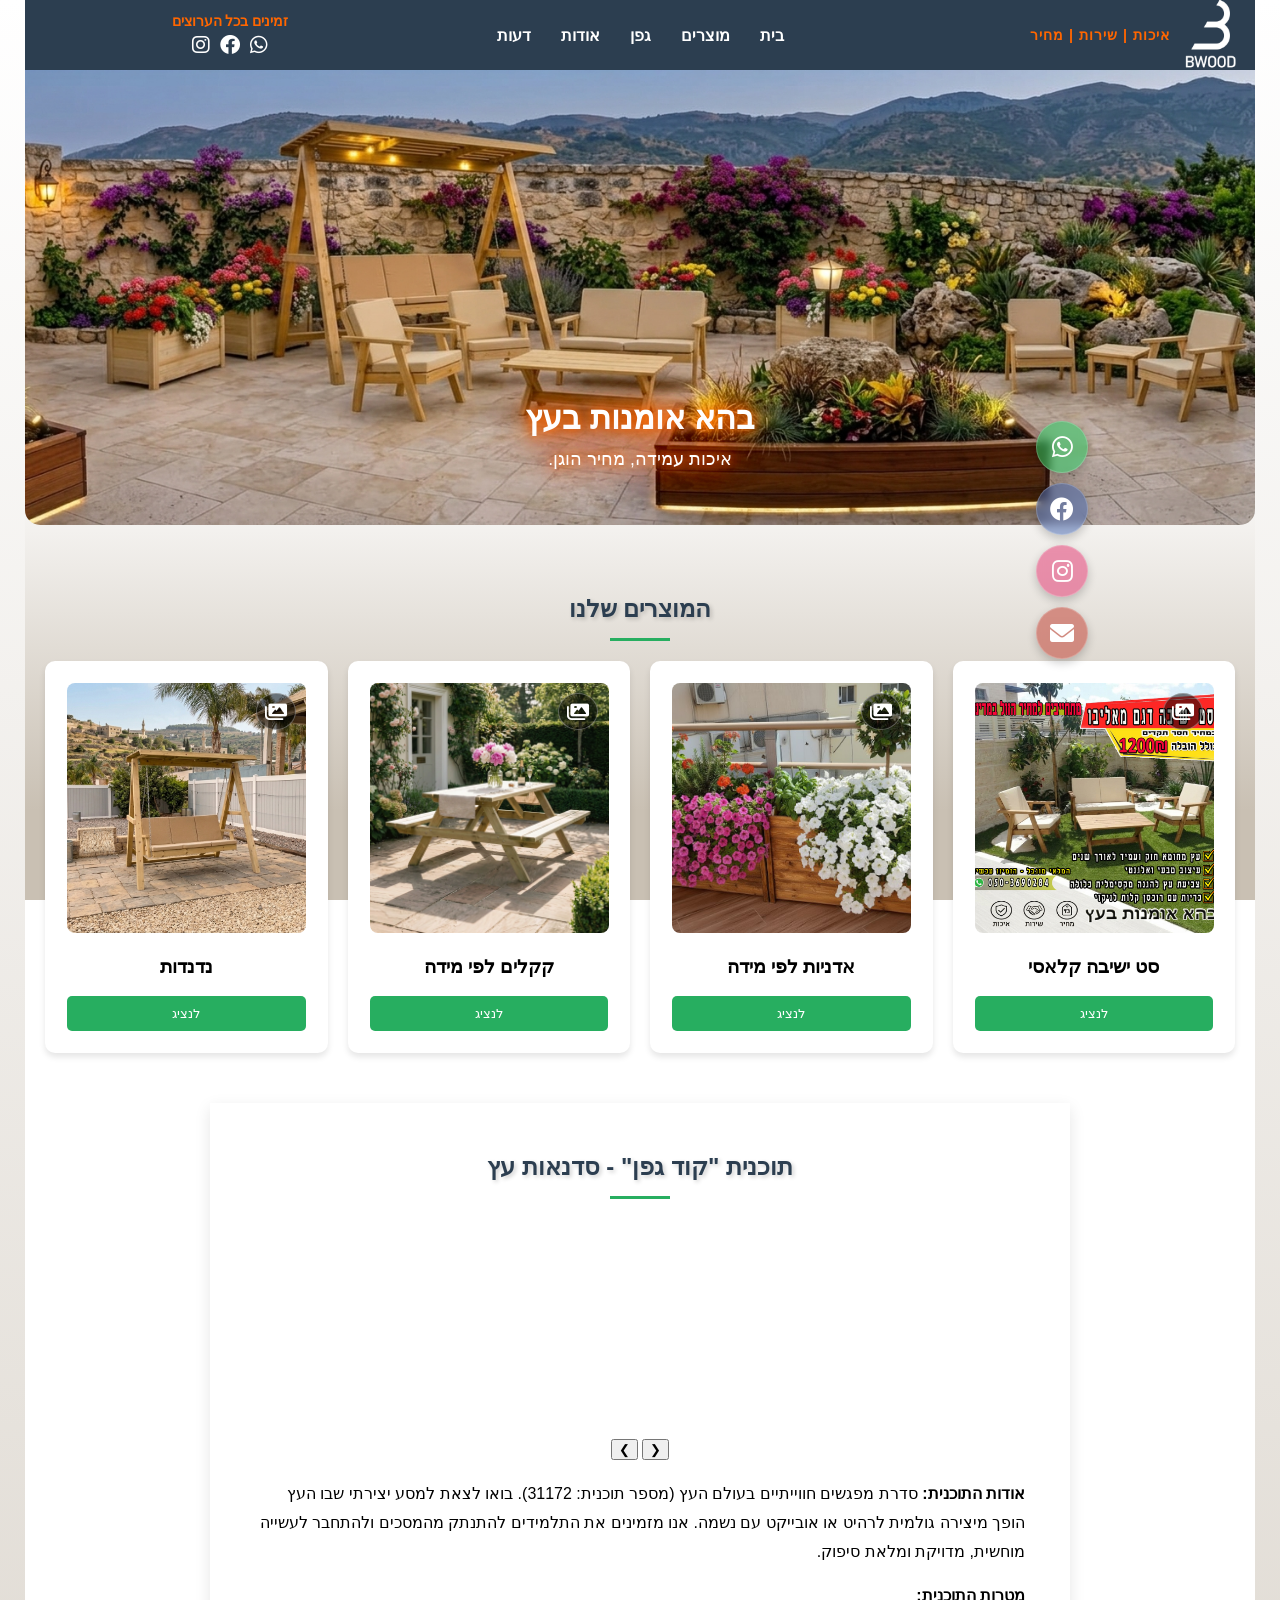
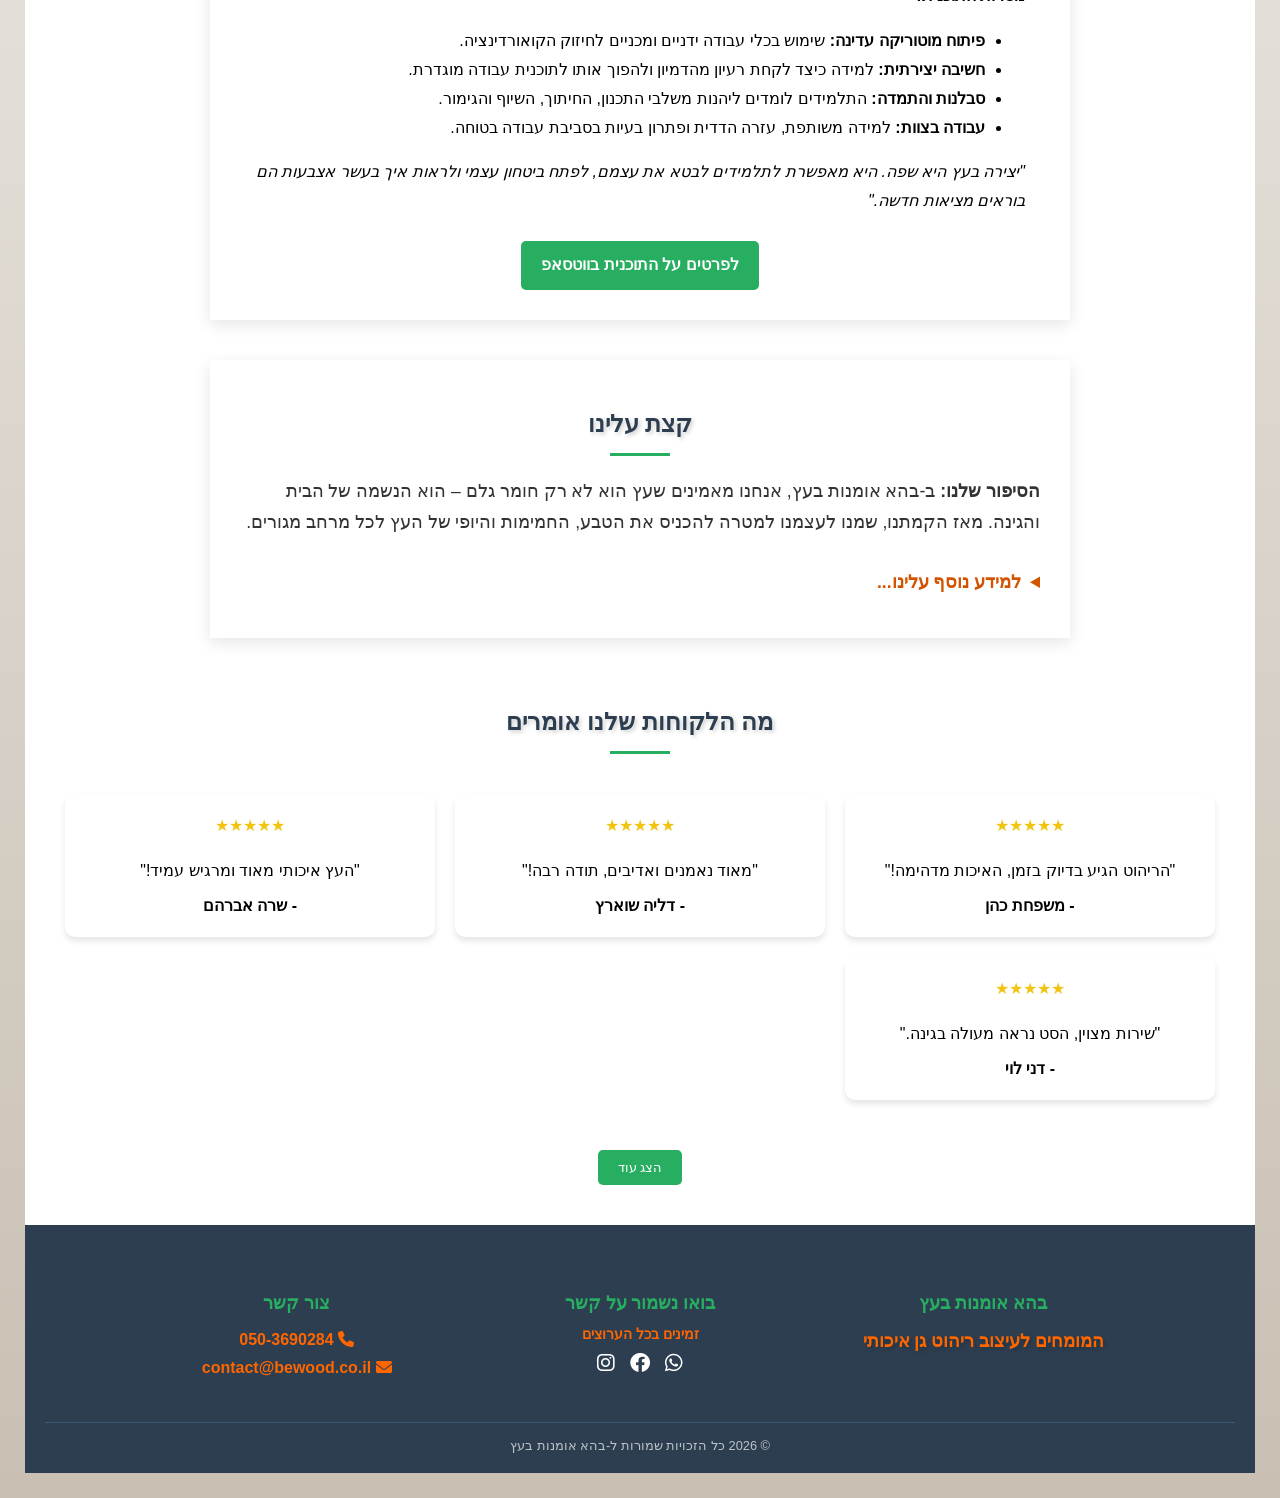
==== index.html @ c3f63ff0 "Add files via upload" ====
<!DOCTYPE html>
<html lang="he" dir="rtl">
<head>

<link rel="apple-touch-icon" sizes="180x180" href="apple-touch-icon.png">
<link rel="icon" type="image/png" sizes="96x96" href="favicon-96x96.png">
<link rel="icon" type="image/svg+xml" href="favicon.svg">
<link rel="shortcut icon" href="favicon.ico">
<link rel="manifest" href="site.webmanifest">

    <meta charset="UTF-8">
    <meta name="viewport" content="width=device-width, initial-scale=1.0">
    
    <title>בהא אומנות בעץ | עבודות נגרות, ריהוט גן וסדנאות עץ</title>
    
    <meta name="description" content="בהא אומנות בעץ - מומחים בעבודות נגרות בהתאמה אישית, עיצוב ריהוט גן איכותי וסדנאות עץ חווייתיות. שירות מקצועי, יחס אישי וגימור מושלם. צרו קשר עוד היום לייעוץ וקבלת הצעת מחיר!">

    <link rel="stylesheet" href="https://cdnjs.cloudflare.com/ajax/libs/font-awesome/6.0.0/css/all.min.css">
    <link rel="stylesheet" href="style.css">


<style>
/* الحاوية الجانبية للأزرار */
.social-side-bar {
    position: fixed;
    top: 60%;
    right: 15%;
    transform: translateY(-50%);
    display: flex;
    flex-direction: column;
    gap: 10px;
    z-index: 9999;
}

.social-btn {
    width: 50px;
    height: 50px;
    border-radius: 50%;
    display: flex;
    align-items: center;
    justify-content: center;
    color: white; /* لون الأيقونات الافتراضي */
      font-size: 24px;
    text-decoration: none;
    transition: all 0.3s ease;
    backdrop-filter: blur(4px);
    border: 1px solid rgba(255,255,255,0.2);
    box-shadow: 0 4px 10px rgba(0,0,0,0.2);
}

/* ألوان الأزرار */
.whatsapp { background-color: rgba(37, 211, 102, 0.5); }
.facebook { background-color: rgba(66, 103, 178, 0.5); }
.instagram { background-color: rgba(225, 48, 108, 0.5); }
.email { background-color:rgba(192, 57, 43, 0.5); }




/* تأثير عند مرور الفأرة العام (التكبير) */
.social-btn:hover {
    transform: scale(1.15);
}

/* إزالة الشفافية عند المرور لكل زر على حدة */
.whatsapp:hover { background-color: rgba(37, 211, 102, 1.0) !important; }
.facebook:hover { background-color: rgba(66, 103, 178, 1.0) !important; }
.instagram:hover { background-color: rgba(225, 48, 108, 1.0) !important; }
.email:hover { background-color: rgba(192, 57, 43, 1.0) !important; }


/* تعديل للموبايل */
@media (max-width: 768px) {
    .social-side-bar {
        right: 10px;
        gap: 8px;
    }
    .social-btn {
        width: 40px;
        height: 40px;
        font-size: 20px;
    }
}
</style>



</head>
<body>

<div id="lightbox" class="lightbox">
    <span class="close-lightbox">&times;</span>
    <div id="lightbox-content" class="lightbox-gallery"></div>
</div>

<nav>
    <div class="nav-left">
        <img src="logo.png" alt="לוגו" class="logo">
    </div>

    <div class="menu-toggle" onclick="toggleMenu()">
        <span></span><span></span><span></span>
    </div>
    
    <div class="nav-links" id="navLinks">
        <a href="#home">בית</a>
        <a href="#shop">מוצרים</a>
        <a href="#school"> גפן</a> 
        <a href="#about">אודות</a>
        <a href="#testimonials">דעות</a>
    </div>

    <div class="nav-right">
        <div class="social-container">
            <span class="social-text">זמינים בכל הערוצים</span>
            <div class="social-icons">
                <a href="https://wa.me/972503690284" target="_blank"><i class="fab fa-whatsapp"></i></a>
<a href="https://www.facebook.com/Bwoodwork" target="_blank" rel="noopener noreferrer">
    <i class="fab fa-facebook"></i>
</a>                <a href="https://www.instagram.com/be.woodart/" target="_blank"><i class="fab fa-instagram"></i></a>
            </div>
        </div>
    </div>


<div class="mobile-branding">
    <img src="logo.png" alt="לוגו" class="logo">
    <div class="branding-text-and-social">
        <span class="mobile-slogan">איכות | שירות | מחיר</span>
        <div class="mobile-contact-wrapper">
            <span class="contact-label">צרו קשר:</span>
            <div class="mobile-social-icons">
                <a href="https://wa.me/972503690284" target="_blank"><i class="fab fa-whatsapp"></i></a>
                <a href="https://www.facebook.com/Bwoodwork?locale=he_IL" target="_blank"><i class="fab fa-facebook"></i></a>
                <a href="https://www.instagram.com/be.woodart/" target="_blank"><i class="fab fa-instagram"></i></a>
            </div>
        </div>
    </div>
</div>
</nav>

<main>
  <section id="home" class="hero">
   <div class="hero-content">
    <h1 class="hero-text-glow">בהא אומנות בעץ</h1>
    <p class="hero-text-glow">איכות עמידה, מחיר הוגן.</p>
</div>
</section>

    <section id="shop">
        <h2>המוצרים שלנו</h2>
        <div class="product-grid"></div>
    </section>





<section id="school" class="about-section">
    <h2>תוכנית "קוד גפן" - סדנאות עץ</h2>
    
    <div class="gallery-container">
        <div class="program-gallery" id="gefen-gallery">
            <img src="images/g6.jpg" alt="קוד גפן 1">
            <img src="images/g5.jpg" alt="קוד גפן 2">
            <img src="images/g4.jpg" alt="קוד גפן 3">
            <img src="images/g8.jpg" alt="קוד גפן 4">
            <img src="images/g9.jpg" alt="קוד גפן 5">
        </div>
        
        <div class="gallery-controls">
            <button onclick="scrollGallery(-1)">&#10094;</button>
            <button onclick="scrollGallery(1)">&#10095;</button>
        </div>
    </div>

    <div style="text-align: right; line-height: 1.8; margin-top: 20px; padding: 0 15px;">
        <p><strong>אודות התוכנית:</strong> סדרת מפגשים חווייתיים בעולם העץ (מספר תוכנית: 31172). בואו לצאת למסע יצירתי שבו העץ הופך מיצירה גולמית לרהיט או אובייקט עם נשמה. אנו מזמינים את התלמידים להתנתק מהמסכים ולהתחבר לעשייה מוחשית, מדויקת ומלאת סיפוק.</p>
        
        <p><strong>מטרות התוכנית:</strong></p>
        <ul>
            <li><strong>פיתוח מוטוריקה עדינה:</strong> שימוש בכלי עבודה ידניים ומכניים לחיזוק הקואורדינציה.</li>
            <li><strong>חשיבה יצירתית:</strong> למידה כיצד לקחת רעיון מהדמיון ולהפוך אותו לתוכנית עבודה מוגדרת.</li>
            <li><strong>סבלנות והתמדה:</strong> התלמידים לומדים ליהנות משלבי התכנון, החיתוך, השיוף והגימור.</li>
            <li><strong>עבודה בצוות:</strong> למידה משותפת, עזרה הדדית ופתרון בעיות בסביבת עבודה בטוחה.</li>
        </ul>

        <p><em>"יצירה בעץ היא שפה. היא מאפשרת לתלמידים לבטא את עצמם, לפתח ביטחון עצמי ולראות איך בעשר אצבעות הם בוראים מציאות חדשה."</em></p>

        <div style="margin-top: 25px; text-align: center;">
            <a href="https://wa.me/972503690284?text=שלום, אני מעוניין לקבל פרטים נוספים על תוכנית קוד גפן (31172)" 
               class="buy-btn" style="display: inline-block; padding: 10px 20px; text-decoration: none; background-color: #27ae60; color: white; border-radius: 5px; font-weight: bold;">לפרטים על התוכנית בווטסאפ</a>
        </div>
    </div>
</section>    


<section id="about" class="about-section">
        <h2>קצת עלינו</h2>
        <div style="text-align: right; line-height: 1.8; color: #333; font-size: 1.1rem;">
            <p><strong>הסיפור שלנו:</strong> ב-בהא אומנות בעץ, אנחנו מאמינים שעץ הוא לא רק חומר גלם – הוא הנשמה של הבית והגינה. מאז הקמתנו, שמנו לעצמנו למטרה להכניס את הטבע, החמימות והיופי של העץ לכל מרחב מגורים.</p>
            <details style="cursor: pointer;">
                <summary style="font-weight: bold; color: #d35400; padding: 10px 0;">למידע נוסף עלינו...</summary>
                <p><strong>האיכות שלנו:</strong> אנו מתמחים בתכנון ועיצוב ריהוט גן איכותי מעץ טבעי ומלא. כל פריט עובר תהליכי עיבוד קפדניים להבטחת עמידות לאורך שנים.</p>
                <p><strong>למה לבחור בנו?</strong></p>
                <ul>
                    <li><strong>ניסיון ומקצועיות:</strong> מומחים בעבודה עם סוגי עץ איכותיים.</li>
                    <li><strong>עיצוב אישי:</strong> שילוב טכניקות מסורתיות עם עיצוב מודרני.</li>
                    <li><strong>שירות מכל הלב:</strong> ליווי אישי מהייעוץ ועד להצבה בגינה.</li>
                </ul>
            </details>
        </div>
    </section>





<section id="testimonials">
    <h2>מה הלקוחות שלנו אומרים</h2>
    <div class="product-grid" id="testimonials-grid">
        
        <div class="product-card">
            <div style="color: #f1c40f; margin-bottom: 10px;">★★★★★</div>
            <p>"הריהוט הגיע בדיוק בזמן, האיכות מדהימה!"</p>
            <strong>- משפחת כהן</strong>
        </div>
        <div class="product-card">
            <div style="color: #f1c40f; margin-bottom: 10px;">★★★★★</div>
            <p>"מאוד נאמנים ואדיבים, תודה רבה!"</p>
            <strong>- דליה שוארץ</strong>
        </div>
        <div class="product-card">
            <div style="color: #f1c40f; margin-bottom: 10px;">★★★★★</div>
            <p>"העץ איכותי מאוד ומרגיש עמיד!"</p>
            <strong>- שרה אברהם</strong>
        </div>
        <div class="product-card">
            <div style="color: #f1c40f; margin-bottom: 10px;">★★★★★</div>
            <p>"שירות מצוין, הסט נראה מעולה בגינה."</p>
            <strong>- דני לוי</strong>
        </div>

        <div class="product-card hidden-card">
            <div style="color: #f1c40f; margin-bottom: 10px;">★★★★★</div>
            <p>"עיצוב מרהיב, מרגישים את ההשקעה בכל פרט ופרט."</p>
            <strong>- יוסי מזרחי</strong>
        </div>
        <div class="product-card hidden-card">
            <div style="color: #f1c40f; margin-bottom: 10px;">★★★★★</div>
            <p>"שירות אדיב וסבלני, בהחלט נחזור שוב!"</p>
            <strong>- משפחת אבו-סאלח</strong>
        </div>
        <div class="product-card hidden-card">
            <div style="color: #f1c40f; margin-bottom: 10px;">★★★★★</div>
            <p>"הגינה שלנו קיבלה חיים חדשים בזכות הרהיטים שלכם."</p>
            <strong>- עינת כהן</strong>
        </div>
        <div class="product-card hidden-card">
            <div style="color: #f1c40f; margin-bottom: 10px;">★★★★★</div>
            <p>"שירות מעל ומעבר, בהחלט אומן בנשמה."</p>
            <strong>- משפחת לוי</strong>
        </div>
    </div>
    
    <div style="text-align: center; margin-top: 30px;">
        <button id="toggleBtn" onclick="toggleTestimonials()" class="buy-btn">הצג עוד</button>
    </div>
</section>

</main>

<button onclick="window.scrollTo({top: 0, behavior: 'smooth'});" id="backToTopBtn" title="חזור למעלה">▲</button>

<footer>
    <div class="footer-content">
        <div class="footer-section">
            <h3>בהא אומנות בעץ</h3>
           <h2> המומחים לעיצוב ריהוט גן איכותי</h2>
        </div>
        
        <div class="footer-section">
            <h3>בואו נשמור על קשר</h3>
            <div class="social-container">
                <span class="social-text">זמינים בכל הערוצים</span>
                <div class="social-icons">
                    <a href="https://wa.me/972503690284" target="_blank"><i class="fab fa-whatsapp"></i></a>
                    <a href="https://www.facebook.com/Bwoodwork?locale=he_IL" target="_blank"><i class="fab fa-facebook"></i></a>
                    <a href="https://www.instagram.com/be.woodart/" target="_blank"><i class="fab fa-instagram"></i></a>
                </div>
            </div>
        </div>


     <div class="footer-section">
                <h3>צור קשר</h3>
                <a href="tel:0503690284" class="contact-link"><i class="fas fa-phone"></i> 050-3690284</a>
                <a href="mailto:contact@bewood.co.il" class="contact-link"><i class="fas fa-envelope"></i> contact@bewood.co.il</a>
            </div>
        </div>
 
    <div class="footer-bottom">
        &copy; 2026 כל הזכויות שמורות ל-בהא אומנות בעץ
    </div>
</footer>

<script>
function scrollGallery(direction) {
    const gallery = document.getElementById('gefen-gallery');
    const scrollAmount = 260; // عرض الصورة + الـ gap
    gallery.scrollBy({
        left: direction * scrollAmount,
        behavior: 'smooth'
    });
}
</script>

<script>
document.addEventListener('DOMContentLoaded', () => {
    const gallery = document.querySelector('.program-gallery');
    
    // وظيفة التنقل عند الضغط على الأزرار
    window.scrollGallery = (direction) => {
        const scrollAmount = 300; // مقدار التمرير
        gallery.scrollBy({
            left: direction * scrollAmount,
            behavior: 'smooth'
        });
    };
});
</script>

<script>
const products = [
  {
    id: 1,
    name: "סט ישיבה קלאסי",
    price: 0,
    images: ["images/0.jpg", "images/1.jpg", "images/s2.jpg", "images/s3.jpg", "images/s4.jpg", "images/s5.jpg", "images/s6.jpg", "images/s7.jpg", "images/s8.jpg", "images/s9.jpg", "images/s10.jpg", "images/s11.jpg"]
  },
  {
    id: 2,
    name: "אדניות לפי מידה",
    price: 0,
    images: ["images/a.jpg", "images/a1.jpg", "images/a2.jpg", "images/a3.jpg", "images/a4.jpg"]
  },
  {
    id: 3,
    name: "קקלים לפי מידה",
    price: 0,
    images: ["images/p.jpg", "images/p1.jpg", "images/p2.jpg", "images/p3.jpg", "images/p4.jpg", "images/p5.jpg"]
  },
  {
    id: 4,
    name: "נדנדות",
    price: 0,
    images: ["images/m1.jpg", "images/m2.jpg", "images/m3.jpg", "images/m4.jpg"]
  }
];

const grid = document.querySelector('#shop .product-grid');
const lightbox = document.getElementById('lightbox');
const closeBtn = document.querySelector('.close-lightbox');
const lightboxContent = document.getElementById('lightbox-content');

// יצירת הכרטיסים
products.forEach(product => {
    const card = document.createElement('div');
    card.className = 'product-card';
// تعديل الـ innerHTML ليشمل حاوية للصورة والأيقونة
    card.innerHTML = `
        <div class="product-image-container">
            <img src="${product.images[0]}" class="product-img" style="cursor:pointer; width:100%;">
            <div class="zoom-overlay-icon"><i class="fas fa-images"></i></div>
        </div>
        <h3>${product.name}</h3>
        <button class="buy-btn">לנציג</button>
    `;

    // פתיחת Lightbox בלחיצה על תמונה
    card.querySelector('.product-img').onclick = () => {
        lightbox.style.display = "flex";
        document.body.style.overflow = 'hidden';
        lightboxContent.innerHTML = ""; 

        const mainImg = document.createElement('img');
        mainImg.src = product.images[0];
        mainImg.className = 'main-zoomed-img';
        lightboxContent.appendChild(mainImg);

        const agentBtn = document.createElement('button');
        agentBtn.className = 'agent-btn';
        agentBtn.innerText = 'לנציג';
        agentBtn.onclick = () => window.open(`https://wa.me/972503690284?text=שלום, מעוניין ב-${product.name}`);
        lightboxContent.appendChild(agentBtn);

        const filmstrip = document.createElement('div');
        filmstrip.className = 'filmstrip-container';

        product.images.forEach((imgSrc) => {
            const thumb = document.createElement('img');
            thumb.src = imgSrc;
            thumb.className = 'thumb';
            thumb.onclick = (e) => {
                e.stopPropagation();
                mainImg.src = imgSrc;
                lightboxContent.querySelectorAll('.thumb').forEach(t => t.classList.remove('active'));
                thumb.classList.add('active');
            };
            filmstrip.appendChild(thumb);
        });
        lightboxContent.appendChild(filmstrip);
    };

    // כפתור "לנציג" בכרטיס
    card.querySelector('.buy-btn').onclick = () => {
        window.open(`https://wa.me/972503690284?text=שלום, מעוניין ב-${product.name}`);
    };

    grid.appendChild(card);
});

// סגירת Lightbox
const closeModal = () => {
    lightbox.style.display = "none";
    document.body.style.overflow = '';
};

closeBtn.onclick = closeModal;
lightbox.onclick = (e) => { if(e.target === lightbox) closeModal(); };

// תמיכה ב-Escape לסגירה
document.addEventListener('keydown', (e) => {
    if (e.key === 'Escape') closeModal();
});

// כפתור חזור למעלה
window.onscroll = () => {
    const btn = document.getElementById("backToTopBtn");
    if (btn) {
        btn.style.display = (document.body.scrollTop > 200 || document.documentElement.scrollTop > 200) ? "block" : "none";
    }
};
</script>


<script>
function toggleMenu() {
    const navLinks = document.getElementById("navLinks");
    navLinks.classList.toggle("active");
}

// בונוס: סגירת התפריט אוטומטית כשלוחצים על קישור
document.querySelectorAll('.nav-links a').forEach(link => {
    link.addEventListener('click', () => {
        document.getElementById("navLinks").classList.remove("active");
    });
});
</script>

<script>
document.addEventListener('DOMContentLoaded', () => {
    // تحديد الصور في قسم المعرض
    const galleryImages = document.querySelectorAll('.program-gallery img');

    // إزالة خاصية التكبير
    galleryImages.forEach(img => {
        img.style.cursor = "default"; // إرجاع شكل الفأرة للطبيعي
        img.onclick = null; // إلغاء وظيفة الضغط تماماً
    });
});


function toggleAbout() {
    const content = document.getElementById("more-content");
    const btn = document.getElementById("show-more-btn");
    
    content.classList.toggle("active");
    
    if (content.classList.contains("active")) {
        btn.innerText = "הצג פחות";
    } else {
        btn.innerText = "קרא עוד...";
    }
}


</script>

<script>
function toggleTestimonial(btn) {
    const card = btn.parentElement;
    const text = card.querySelector('.text-content');
    
    text.classList.toggle('expanded');
    
    if (text.classList.contains('expanded')) {
        btn.innerText = "קרא פחות";
    } else {
        btn.innerText = "קרא עוד...";
    }
}
</script>
<script>
function toggleTestimonials() {
    const hiddenCards = document.querySelectorAll('.hidden-card');
    const btn = document.getElementById('toggleBtn');
    
    // בודקים אם הכרטיס הראשון מוסתר
    const isHidden = hiddenCards[0].style.display === 'none' || hiddenCards[0].style.display === '';

    hiddenCards.forEach(card => {
        card.style.display = isHidden ? 'flex' : 'none';
    });

    // שינוי טקסט הכפתור
    btn.innerText = isHidden ? 'הצג פחות' : 'הצג עוד';
}

</script>
<div class="social-side-bar">
    <a href="https://wa.me/972503690284" class="social-btn whatsapp" target="_blank"><i class="fab fa-whatsapp"></i></a>
    <a href="https://www.facebook.com/Bwoodwork" class="social-btn facebook" target="_blank"><i class="fab fa-facebook"></i></a>
    <a href="https://www.instagram.com/be.woodart/" class="social-btn instagram" target="_blank"><i class="fab fa-instagram"></i></a>
    <a href="mailto:contact@bewood.co.il" class="social-btn email"><i class="fas fa-envelope"></i></a>
</div></body>
</html>
---- style.css ----
/* --- إعدادات أساسية --- */
html { scroll-behavior: smooth; }
body {
    margin: 0;
    min-height: 100vh;
    box-sizing: border-box;
    font-family: 'Segoe UI', Arial, sans-serif;
    border: 25px solid;
    border-image: linear-gradient(to bottom, #ffffff, #c9c0b3) 30;
    background: linear-gradient(#ffffff 50%, #c9c0b3 90%) fixed;
    padding-top: 10px;
}

/* --- القائمة العلوية --- */
/* --- תפריט ניווט עליון --- */

nav {
 
    display: flex;
    justify-content: space-between; /* هذا سيوزع العناصر الثلاثة (يمين، وسط، يسار) */
    align-items: center;
    padding: 0 0; /* تقليل الـ padding */
    height: 70px;
    background: #2c3e50;
    position: fixed;
    top: 0;
    width: 100%;
    z-index: 1000;
      left: 25px;     /* نفس عرض الإطار الأيسر */
     right: 25px;    /* نفس عرض الإطار الأيمن */
    width: calc(100% - 50px); /* عرض الصفحة ناقص عرض الإطار من الجهتين */

}


/* הגדרת הצדדים כדי שישמרו על איזון */

/* 2. جعل كل قسم يأخذ حجمه الفعلي */

.nav-left, .nav-links, .nav-right {

    flex: 1; /* جعل الثلاثة متساوين في المساحة المتاحة للترتيب */

    display: flex;

    align-items: center;

}







.nav-right {

    justify-content: center; /* هذا سيدفع الأيقونات لأقصى اليسار */

}



/* 4. التأكد من توسيط الروابط في المنتصف */

.nav-links {

    justify-content: center;

}





/* אם ברצונך להוסיף טקסט או אלמנט נוסף בצד ימין (הריק שסימנת) */

.nav-left::after {

    content: "איכות | שירות | מחיר";

    color: #ff6600;

    font-size:0.9rem;

    font-weight: bold;      /* מודגש כפי שביקשת */

    letter-spacing: 1px;

   /* margin-right: 15px;*/

    white-space: nowrap;

    display: inline-block; /* מוודא שהטקסט מגיב נכון למרווחים */

}

.logo { width:85px; border-radius: 5px; }



.nav-links { display: flex; gap: 20px; }

.nav-links a { color: white; text-decoration: none; font-weight: bold; padding: 10px; transition: 0.3s; }

.nav-links a:hover { background: #34495e; border-radius: 5px; color: #27ae60; }



/* --- אזור יצירת קשר בתוך הניווט --- */

.contact-sidebar { display: flex; align-items: center; gap: 15px; }

.contact-sidebar p { display: none; } /* מסתיר את הטקסט כדי לחסוך מקום בתפריט העליון */

.social-icons { display: flex; gap: 10px; font-size: 20px; }

.social-icons a { color: white; transition: 0.3s; }

.social-icons a:hover { color: #27ae60; transform: scale(1.2); }

.social-container {

    display: flex;

    flex-direction: column ; /* מסדר את האלמנטים אחד מעל השני */

    align-items: center;    /* ממקם אותם במרכז */

    gap: 5px;               /* מרווח קטן בין הטקסט לאייקונים */

}

.social-text {

    font-size: 0.9rem;      /* טקסט קטן כדי שלא יתפוס יותר מדי מקום */

    color: #ff6600;            /* צבע לבן בהתאם לעיצוב ה-Header שלך */

    white-space: nowrap;    /* מונע מהטקסט לרדת שורה */

font-weight: bold; /* הוספת הדגשה */

}



/* --- תוכן מרכזי --- */



main { padding: 0px; }

section { padding: 40px 0; text-align: center; }


/* --- Hero Section المحدث --- */
.hero {
    background-image: url("images/new-hero.png");
    background-size: cover;
    background-position: center;
    height: 470px;
    display: flex;
    flex-direction: column;
    justify-content: center;
    align-items: center;
    color: white;
    border-radius: 15px;
    margin-bottom: 40px;
    position: relative; /* ضروري لتأثيرات النص */
}

.hero:hover {

    transform: scale(1);

}



/* تأثير الإطار المتوهج للنص */
.hero h1 {
    font-size:2rem;
    color: #fff;
    text-shadow: 0 0 10px #ff6600, 0 0 20px #ff6600, 0 0 30px #ff6600, 0 0 40px #d35400;
    padding: 20px;
    /*border: 3px solid rgba(255, 255, 255, 0.3);*/
   /* border-radius: 15px;*/
    /*background: rgba(0, 0, 0, 0.2);*/
  /*  backdrop-filter: blur(2px);*/
}
.hero p {
margin-top:-55px;
    font-size:1.1rem;
    color: #fff;
    text-shadow: 0 0 10px #ff6600, 0 0 20px #ff6600, 0 0 30px #ff6600, 0 0 40px #d35400;
    padding: 20px;
    /*border: 3px solid rgba(255, 255, 255, 0.3);*/
  /*  border-radius: 15px;*/
    /*background: rgba(0, 0, 0, 0.2);*/
    /*backdrop-filter: blur(2px);*/
 }
.hero-content {
margin-top:300px;
/*padding :5px;*/
}


/* ריווח כללי לכל האזורים */

section {

    padding: 10px 20px;

}

/* --- المنتجات --- */
.product-grid {
    display: grid;
    grid-template-columns: repeat(auto-fit, minmax(280px, 1fr));
    gap: 20px;
    max-width: 1200px;
    margin: auto;
}
.product-card {
    background: white;
    border: 2px solid transparent;
    border-radius: 12px;
    padding: 20px;
    text-align: center;
    box-shadow: 0 4px 6px rgba(0,0,0,0.1);
    transition: all 0.3s ease;
    display: flex;
    flex-direction: column;
}
.product-card:hover { border-color: #27ae60; transform: translateY(-10px); box-shadow: 0 10px 20px rgba(0,0,0,0.2); }
.product-img { width: 100%; height: 250px; object-fit: cover; border-radius: 8px; cursor: zoom-in; }
.buy-btn { background-color: #27ae60; color: white; border: none; padding: 10px 20px; border-radius: 5px; cursor: pointer; transition: 0.3s; }





/* --- אודות וטקסטים --- */
.about-section {
    background-color: #ffffff;
    /*border: 5px double #2c3e50;*/
   /* border-radius: 15px;*/
    padding: 30px;
    margin: 40px auto;
    max-width: 800px;
    box-shadow: 0 5px 15px rgba(0,0,0,0.1);
    text-align: center;
    direction: rtl;
}
h1, h2 { color: #2c3e50; text-shadow: 2px 2px 4px rgba(0,0,0,0.2); }


#testimonials .product-grid {
    display: grid;
    grid-template-columns: repeat(auto-fit, minmax(280px, 1fr));
    gap: 20px;
    padding: 20px;
}

.product-card {
    background: #fff;
    padding: 20px;
    border-radius: 10px;
    box-shadow: 0 4px 6px rgba(0,0,0,0.1);
    transition: transform 0.3s ease;
    text-align: center;
}

.product-card:hover {
    transform: translateY(-5px); /* אפקט קפיצה קטן במחשב */
}










#shop h2::after, #about h2::after, #testimonials h2::after , #school h2::after {
    content: ""; display: block; width: 60px; height: 3px; background-color: #27ae60; margin: 15px auto;
}

/* --- الفوتر --- */
/* --- עיצוב פוטר ממוקד וסימטרי --- */

footer {

    background-color: #2c3e50;

    color: white;

    padding: 40px 20px 20px 20px;

    margin-top: 30px;

    text-align: center; /* יישור טקסט פנימי למרכז */

    direction: rtl;

}



.footer-content {

    display: grid;

    /* מרכז את הטורים בצורה אוטומטית */

    grid-template-columns: repeat(auto-fit, minmax(200px, 1fr));

    gap: 30px;

    max-width: 1000px; /* צמצום מעט כדי שהכל ייראה מרוכז */

    margin: 0 auto;

    justify-items: center; /* ממקם כל טור במרכז העמודה שלו */

}



.footer-section {

    padding: 10px;

    display: flex;

    flex-direction: column;

    align-items: center; /* הופך את התוכן בכל טור לממורכז */

    text-align: center;

}

/* תיקון צבע הטקסט בתוך הפוטר */
.footer-section h2 {
    color: #ff6600 !important; /* צבע לבן-אפרפר בהיר וקריא */
    font-size: 1.1rem;           /* גודל טקסט מתאים לפוטר */
    margin: 5px 0;             /* מרווחים למראה מסודר */
    font-weight: bold !important;       /* משקל טקסט רגיל כדי להבדיל מהכותרות הראשיות */
}



.footer-section h3 {

    margin-bottom: 12px;

    color: #27ae60;

    font-size: 1.1rem;

}



/* טיפול ספציפי באייקונים כדי שיהיו במרכז */

.footer-section .social-icons {

    display: flex;

    justify-content: center; /* מרכז את האייקונים */

    gap: 15px;

    font-size: 20px;

    margin-top: 5px;

}

/* תיקון צבע קישורים בפוטר */
.footer-section a.contact-link {
    color: #ff6600 !important; /* צבע צהוב-זהב בולט על הרקע הכהה */
    text-decoration: none;     /* מסיר את קו התחתי המיותר */
    font-weight: bold;
    display: block;
    margin: 5px 0;
    transition: color 0.3s;
}

.footer-section a.contact-link:hover {
    color: #ffffff !important; /* הופך ללבן כשעוברים עם העכבר */
}







.footer-bottom {

    margin-top: 30px;

    padding-top: 15px;

    border-top: 1px solid #3e5871; /* קו הפרדה עדין */

    font-size: 0.8rem;

    color: #bdc3c7;

}
/* --- نظام المعرض والـ Lightbox --- */
.program-gallery { display: flex; gap: 15px; overflow-x: auto; padding: 10px 0; scrollbar-width: none; }
.program-gallery img { 
    flex: 0 0 250px; 
    height: 200px; 
    object-fit: cover; 
    border-radius: 12px; 
    cursor: default; /* تم التغيير من zoom-in إلى default */
}
.lightbox {
    display: none; position: fixed; top: 0; left: 0; width: 100%; height: 100%;
    background: rgba(0,0,0,0.95); z-index: 99999; flex-direction: column; align-items: center; justify-content: center;
}
.main-zoomed-img {
    width: 800px;        /* عرض ثابت */
    height: 500px;       /* ارتفاع ثابت */
    object-fit: contain; /* يضمن احتواء الصورة كاملة دون قصها، مع ترك مساحات فارغة (Letterboxing) إذا لزم الأمر */
    background-color: #000; /* خلفية سوداء في حال كانت أبعاد الصورة لا تملأ المساحة */
    border: 3px solid white;
    border-radius: 8px;
    margin-bottom: 20px;
    display: block;
    margin-left: auto;
    margin-right: auto;
}


/* تنسيق زر الإغلاق الجديد (قريب وواضح) */
/* حاوية داخلية لتجمع الصورة والزر معاً */
.lightbox-content-wrapper {
    position: relative; /* النقطة المرجعية للزر */
    display: inline-block;
}

/* تنسيق زر الإغلاق ليكون داخل الحاوية */
.close-lightbox {
    position: absolute;
    top: -40px;  /* يظهر فوق الصورة مباشرة */
    right: 0;    /* يلتصق بجهة اليمين الخاصة بالإطار */
    color: white;
    font-size: 35px;
    font-weight: bold;
    cursor: pointer;
    z-index: 100002;
    transition: color 0.3s;
}

.close-lightbox:hover {
    color: #ff6600;
}
/* تنسيق زر الإغلاق */


@keyframes fadeIn { from { opacity: 0; transform: translateY(20px); } to { opacity: 1; transform: translateY(0); } }
@keyframes fadeInUp { from { opacity: 0; transform: translateY(30px); } to { opacity: 1; transform: translateY(0); } }





/* --- Lightbox & Filmstrip System (Updated) --- */



/* 2. الصورة الرئيسية */
@media (max-width: 850px) {
    .main-zoomed-img {
        width: 90vw;     /* عرض مرن للموبايل */
        height: 60vh;    /* ارتفاع نسبي */
    
}
}

@media (max-width: 850px) {
    .filmstrip-container {
        display: flex;
        flex-wrap: wrap;      /* السماح للصور بالانتقال لصف جديد */
        justify-content: center;
        gap: 5px;             /* مسافة أصغر بين الصور */
        overflow-x: hidden;   /* إخفاء شريط التمرير الأفقي */
        max-height: 140px;    /* تحديد ارتفاع يسمح بصفين فقط */
        overflow-y: auto;     /* تمرير عمودي إذا كان العدد كبيراً */
}

    .filmstrip-container .thumb {
        width: 45px !important;  /* تصغير حجم الصور لتناسب صفين */
        height: 45px !important;
        flex-shrink: 0;
    }
}
/* 3. حاوية شريط الصور (Filmstrip) */
* حاوية شريط الصور */
/* حاوية شريط الصور */
/* حاوية الصور المصغرة */
.filmstrip-container {
    display: flex;
    justify-content: center; /* توسيط الشريط */
    align-items: center;
    gap: 8px;
    padding: 10px;
    overflow-x: auto;       /* يسمح بالتمرير إذا كان العدد كبيراً */
    width: 100%;            /* التأكد أنها تأخذ العرض المتاح */
    scrollbar-width: thin;  /* شكل شريط التمرير */
}


/* التأكد من أن الصور المصغرة تأخذ مساحة مناسبة */
.filmstrip-container .thumb {
    width: 60px !important;    
    height: 60px !important;   
    object-fit: cover;
    cursor: pointer;
    border: 2px solid transparent;
    border-radius: 4px;
    flex-shrink: 0; /* مهم جداً لمنع انضغاط الصور */
    transition: 0.3s;
}

/* الصور المصغرة داخل الشريط */
.filmstrip-container img {
    width: 50px;
    height: 50px;
    object-fit: cover;
    flex-shrink: 0;         /* يمنع الصور من الانكماش أو الاختفاء */
    cursor: pointer;
    border: 2px solid transparent;
}

.filmstrip-container .thumb.active {
    border-color: #27ae60;
    transform: scale(1.05);
}

@media (max-width: 480px) {
    .close-lightbox {
        top: 10px;
        right: 20px;
        font-size: 40px;
    }
}
/* إخفاء شريط التمرير في المتصفحات */
.filmstrip-container::-webkit-scrollbar { height: 4px; }
.filmstrip-container::-webkit-scrollbar-thumb { background: #555; border-radius: 10px; }


#backToTopBtn {

    display: none; /* مخفي افتراضياً */

    position: fixed;

    bottom: 30px;

    left: 30px;

    z-index: 2000;

    border: none;

background-color: rgba(39, 174, 96, 0.5);
    color: white;

    cursor: pointer;

    padding: 15px;

    border-radius: 50%;

    font-size: 18px;

    box-shadow: 0 4px 6px rgba(0,0,0,0.2);

    transition: 0.3s;

}



#backToTopBtn:hover {

    background-color: #219653;

    transform: scale(1.1);

}





/*MOBILE*/

@media (

max-width: 768px) {

nav {
        flex-direction: row !important; /* תמיד שורה במובייל */
        height: 70px !important;
        padding: 0 10px !important;
    }
.nav-left, .nav-right {
        display: none !important;
    }

    .logo { width: 70px; margin-bottom: 5px; }

/* הצגת ההמבורגר בלבד */
    .menu-toggle {
        display: flex !important;
    }

    /* מרכוז תפריט הקישורים */
    .nav-links {
        top: 60px !important; /* התאמה לגובה החדש של ה-Nav */
    }
}


    .nav-links a { 

        padding: 5px; /* הקטנת הריווח סביב כל קישור */
             font-size:1.0rem;

    }

}

/* هذا الأمر يخبر المتصفح أن يترك مسافة 80 بكسل فوق القسم عند الضغط على الرابط */




/* רספונסיביות */

@media (max-width: 768px) {

    .footer-content { grid-template-columns: 1fr; gap: 10px; }

    .footer-section:nth-child(2) { text-align: right; } /* בטלפון מיישרים לימין */

}

/* התאמה לרספונסיביות */



/* רספונסיביות */

@media (max-width: 768px) {

    .footer-content { 

        grid-template-columns: 1fr; 

        gap: 20px; 

    }

    /* הסרנו את השורה שגרמה לטור השני להיות מיושר לימין */

}

section {

    animation: fadeIn 1s ease-in-out;

}

@media (max-width: 480px) {
 
/* --- תיקון הלייטבוקס למובייל --- */
.lightbox { 
    display: none; 
    position: fixed; 
    top: 0; 
    left: 0; 
    width: 100%; 
    height: 100%; 
    background: rgba(0,0,0,0.95); 
    z-index: 99999; /* הוספנו עוד 9 כדי להבטיח עליונות */
    overflow-y: auto; 
    padding: 50px 10px 20px 10px; 
    box-sizing: border-box;
    align-items: flex-start; /* שונה ממרכז כדי למנוע חיתוך למעלה */
    justify-content: center;
/* אפקט טשטוש לרקע כשהלייטבוקס פעיל */
    backdrop-filter: blur(5px);

}}


/* تنسيق زر التواصل داخل اللייטבוקס */
.agent-btn {
    display: block;
    margin: 15px auto 0 auto; /* توسيط الزر وإضافة مسافة من الأعلى */
    padding: 10px 30px;
    background-color: #27ae60;
    color: white;
    border: none;
    border-radius: 5px;
    font-weight: bold;
    cursor: pointer;
    transition: background 0.3s;
}

.agent-btn:hover {
    background-color: #219150;
}



/* التأكد من توسيط شريط الصور */
.filmstrip-container {
    display: flex;
    justify-content: center; /* التوسيط الأفقي للشريط */
    align-items: center;
    gap: 10px;
    margin: 20px auto;       /* هامش للتباعد */
    width: fit-content;      /* عرض الشريط يكون بحجم محتوياته فقط */
    max-width: 90vw;
    overflow-x: auto;
}

/* هذا الكود يعمل فقط في شاشات الموبايل (عرض أقل من 768 بكسل) */
@media (max-width: 768px) {
    main {
        padding-top: 0; /* يمكنك تغيير القيمة حسب المساحة المطلوبة */
    }
    
    /* أو إذا كنت تفضل إضافة مساحة لكل قسم على حدة */
    section {
        margin-top: 40px;
    }
}


/* هذا الكود يطبق على جميع الأقسام */
section {
    /* يجب أن تكون القيمة مساوية لارتفاع الـ nav أو أكبر قليلاً */
    scroll-margin-top: 90px; 
}

/* في نسخة الموبايل قد تحتاج لزيادتها إذا كان الـ nav أطول */
@media (max-width: 768px) {
    section {
        scroll-margin-top:40px; /* اضبط هذه القيمة حتى ترى العنوان بالكامل */
    }
}






/* עיצוב המבורגר למובייל בלבד */
.menu-toggle {
    display: none;
    flex-direction: column;
    gap: 5px;
    cursor: pointer;
    padding: 10px;
}
.menu-toggle span {
    width: 25px; height: 3px; background: white;
}

@media (max-width: 768px) {
    /* נקה את ה-nav מרוחב דינמי שיוצר בעיות */
    nav {
        width: 100% !important;
        left: 0 !important;
        right: 0 !important;
       padding: 0  !important;
        justify-content: space-between;
    }

    /* הסתר את הקישורים והלוגו העמוסים כדי להשאיר מקום רק להמבורגר */
    .nav-left, .nav-right, .nav-links {
        display: none; /* הקישורים יהיו מוסתרים עד ללחיצה */
    }

    /* הצג את ההמבורגר במובייל */
    .menu-toggle {
        display: flex !important;
    }
.nav-links.active {
        display: flex !important;
        position: fixed;
        top: 60px;
        left: 0;
        width: 100%;
       /* height: 38vh;*/ /* لتغطية كامل الشاشة عمودياً */
        background: rgba(44, 62, 80, 0.95); /* إضافة شفافية خفيفة مع بلور */
       /* backdrop-filter: blur(10px);*/ /* سر العصرية: تأثير الزجاج المضبب */
        flex-direction: column;
        align-items: center; /* توسيط الروابط */
        justify-content: flex-start;
        padding-top: 50px;
        box-shadow: none;
        z-index: 1000;
        transition: all 0.3s ease-in-out; /* حركة انسيابية عند الفتح */
    }

    /* تنسيق الروابط لتبدو أكبر وأوضح */
    .nav-links a {
        font-size: 20px;
        color: white;
        text-decoration: none;
        margin: 15px 0;
        font-weight: 500;
        transition: color 0.3s;
    }

    .nav-links a:hover {
        color: #f1c40f; /* لون مميز عند الضغط */
    }
}





/* מוסתר בדסקטופ */
.mobile-only-info {
    display: none;
    flex-direction: column;
    align-items: center;
    gap: 10px;
    margin-top: 20px;
    padding-top: 15px;
    border-top: 1px solid #34495e;
}

@media (max-width: 768px) {
    /* נציג את המידע רק במובייל */
    .mobile-only-info {
        display: flex;
    }
    
    /* הסתרת האלמנטים המקוריים שגרמו לדחיסה */
    .nav-left::after, .nav-right .social-container {
        display: none !important;
    }
}


/* Hide mobile branding by default on desktop */
.mobile-branding {
    display: none;
}

@media (max-width: 768px) {
    /* Adjust nav to be a flex container to hold the mobile branding */
    nav {
        display: flex !important;
        align-items: center;
        justify-content: space-between;
        padding: 0 !important;
    }

  /* Force the mobile-branding to be a flex row */
    .mobile-branding {
        display: flex !important;
        align-items: center;
        gap: 8px; /* Space between logo and text */
        flex-grow: 1;
    }

    .mobile-branding .logo {
        width: 60px !important; /* Slightly smaller to fit */
        height: auto;
    }

    .mobile-slogan {
        font-size: 0.75rem !important;
        color: #ff6600;
        font-weight: bold;
        white-space: nowrap;
    }

    /* Keep the menu toggle visible */
    .menu-toggle {
        display: flex !important;
        margin-right: 10px;
    }
}


/* Hide mobile container by default */
.mobile-header-group {
    display: none;
}

@media (max-width: 768px) {
    /* Show the group as a row */
    .mobile-header-group {
        display: flex !important;
        align-items: center;
        justify-content: space-between;
        width: 100%;
        padding: 0 10px;
    }


.branding-text-and-social {
        display: flex !important;
        flex-direction: row !important; /* لجعل العناصر بجانب بعضها */
        align-items: center !important;
        gap: 30px !important; /* مسافة بين السلوجان والأيقونات */
    }


    /* تنسيق الأيقونات لتظهر بجانب بعضها */
    .mobile-social-icons {
        display: flex !important;
        gap: 15px !important;
        margin-top: 0 !important; /* إزالة أي هامش علوي */
    }

 .mobile-social-icons a {
font-size:24px;
        color: #ffffff !important; /* أخضر */
        transition: color 0.3s ease;
    }

    /* لون الأيقونات عند مرور الفأرة (أو اللمس) أبيض */
/* تأثير الـ Hover واللمس */
    .mobile-social-icons a:hover, 
    .mobile-social-icons a:active {
        color: #27ae60 !important; /* اللون الأخضر عند التفاعل */
        transform: scale(1.2); /* تكبير طفيف عند الضغط */
    }

    /* Ensure other mobile branding elements are visible and aligned */
   /* ضبط حاوية الموبايل الرئيسية */
    .mobile-branding {
        display: flex !important;
        align-items: center;
        gap: 0;
    }
}

/* Hide the desktop social container on mobile to prevent double icons */
/*@media (max-width: 768px) {
    .nav-right {
        display: none !important;
    }
}



@media (max-width: 768px) {
    /* الحاوية الجديدة التي تضم النص والأيقونات */
    .mobile-social-container {
        display: flex !important;
        align-items: center;
        gap: 8px; /* مسافة بين النص والأيقونات */
        margin-top: 5px;
    }

    /* تنسيق كلمة "צרו קשר" */
    .contact-label {
        font-size: 0.8rem;
        font-weight: bold;
color: #ff6600 !important;  
  }

    /* التأكد من أن الأيقونات تظهر بشكل سليم */
    .mobile-social-icons {
        display: flex !important;
        gap: 8px;
    }
}



@media (max-width: 768px) 
{
    /* تنسيق حاوية الروابط عندما تكون مفعلة (active) */
    .nav-links.active {
        display: flex !important;
        position: fixed;
        top: 60px; /* المسافة من الأعلى لتكون أسفل الـ Nav */
        right: 0;
        width: 100%; /* يمكن جعلها 100% أو جزء منها */
        background: #2c3e50;
        flex-direction: column;
        align-items: center;
        padding: 20px 0;
        z-index: 1000;
        box-shadow: 0 5px 10px rgba(0,0,0,0.3);
    }

    /* تنسيق الروابط داخل القائمة */
    .nav-links a {

        display: block;
        width: 100%;
        text-align: center;
        padding: 0; /* زيادة المساحة للضغط بسهولة */
        font-size: 1.2rem; /* حجم مناسب للموبايل */
        color: white;
        text-decoration: none;
        border-bottom: 1px solid #3e5871; /* فاصل بين الروابط */
    }

    /* تأثير عند الضغط */
    .nav-links a:hover {
        background: #34495e;
        color: #27ae60;
    }
}


@media (max-width: 768px) {
    .nav-links a {
        font-size: 0.9rem !important; /* يمكنك تعديل القيمة (مثلاً 1.0rem أو 1.2rem) */
      padding: 0 !important; /* الحفاظ على مساحة كافية للضغط */
    }
}
@media (max-width: 768px) {
body {

border: 5px solid #ffe4c4;


    }
}
.no-scroll {
    overflow: hidden;
    height: 100vh; /* يمنع الصفحة من التحرك */
}
img { content-visibility: auto; }


/* אכיפת הסתרת הטקסט */
.text-content {
    max-height: 50px; /* הגובה ההתחלתי */
    overflow: hidden;
    display: block !important; /* אכיפה */
    transition: max-height 0.4s ease-out;
    position: relative;
}
/* מצב פתוח */
.text-content.expanded {
    max-height: 500px; /* גובה גדול מספיק להכיל את כל הטקסט */
}

/* עיצוב כפתור */
.read-more-btn {
    background: none;
    border: none;
    color: #d35400;
    font-size: 0.9rem;
    cursor: pointer;
    font-weight: bold;
    margin: 5px auto;
    text-decoration: underline;
    display: block;
}


.hidden-card {
    display: none;
}
.product-image-container {
  position: relative; /* ضروري لوضع الأيقونة فوق الصورة */
}

.zoom-overlay-icon {
  position: absolute;
  top: 10px;
  right: 10px;
  background: rgba(0, 0, 0, 0.5); /* خلفية داكنة نصف شفافة */
  border-radius: 50%; /* شكل دائري للأيقونة */
  padding: 8px;
  font-size: 1.2rem;
  color: #ffffff; /* لون الأيقونة أبيض */
  pointer-events: none;
  display: flex;
  align-items: center;
  justify-content: center;
  border: 1px solid rgba(255, 255, 255, 0.3); /* إطار خفيف لزيادة الوضوح */
}



@media (max-width: 768px) {
/* ריווח כללי לכל האזורים */

section {

    padding: 0px 20px;

}


.hero {
height:420px;
    background-image:url("images/new-hero-mobile.png");
}
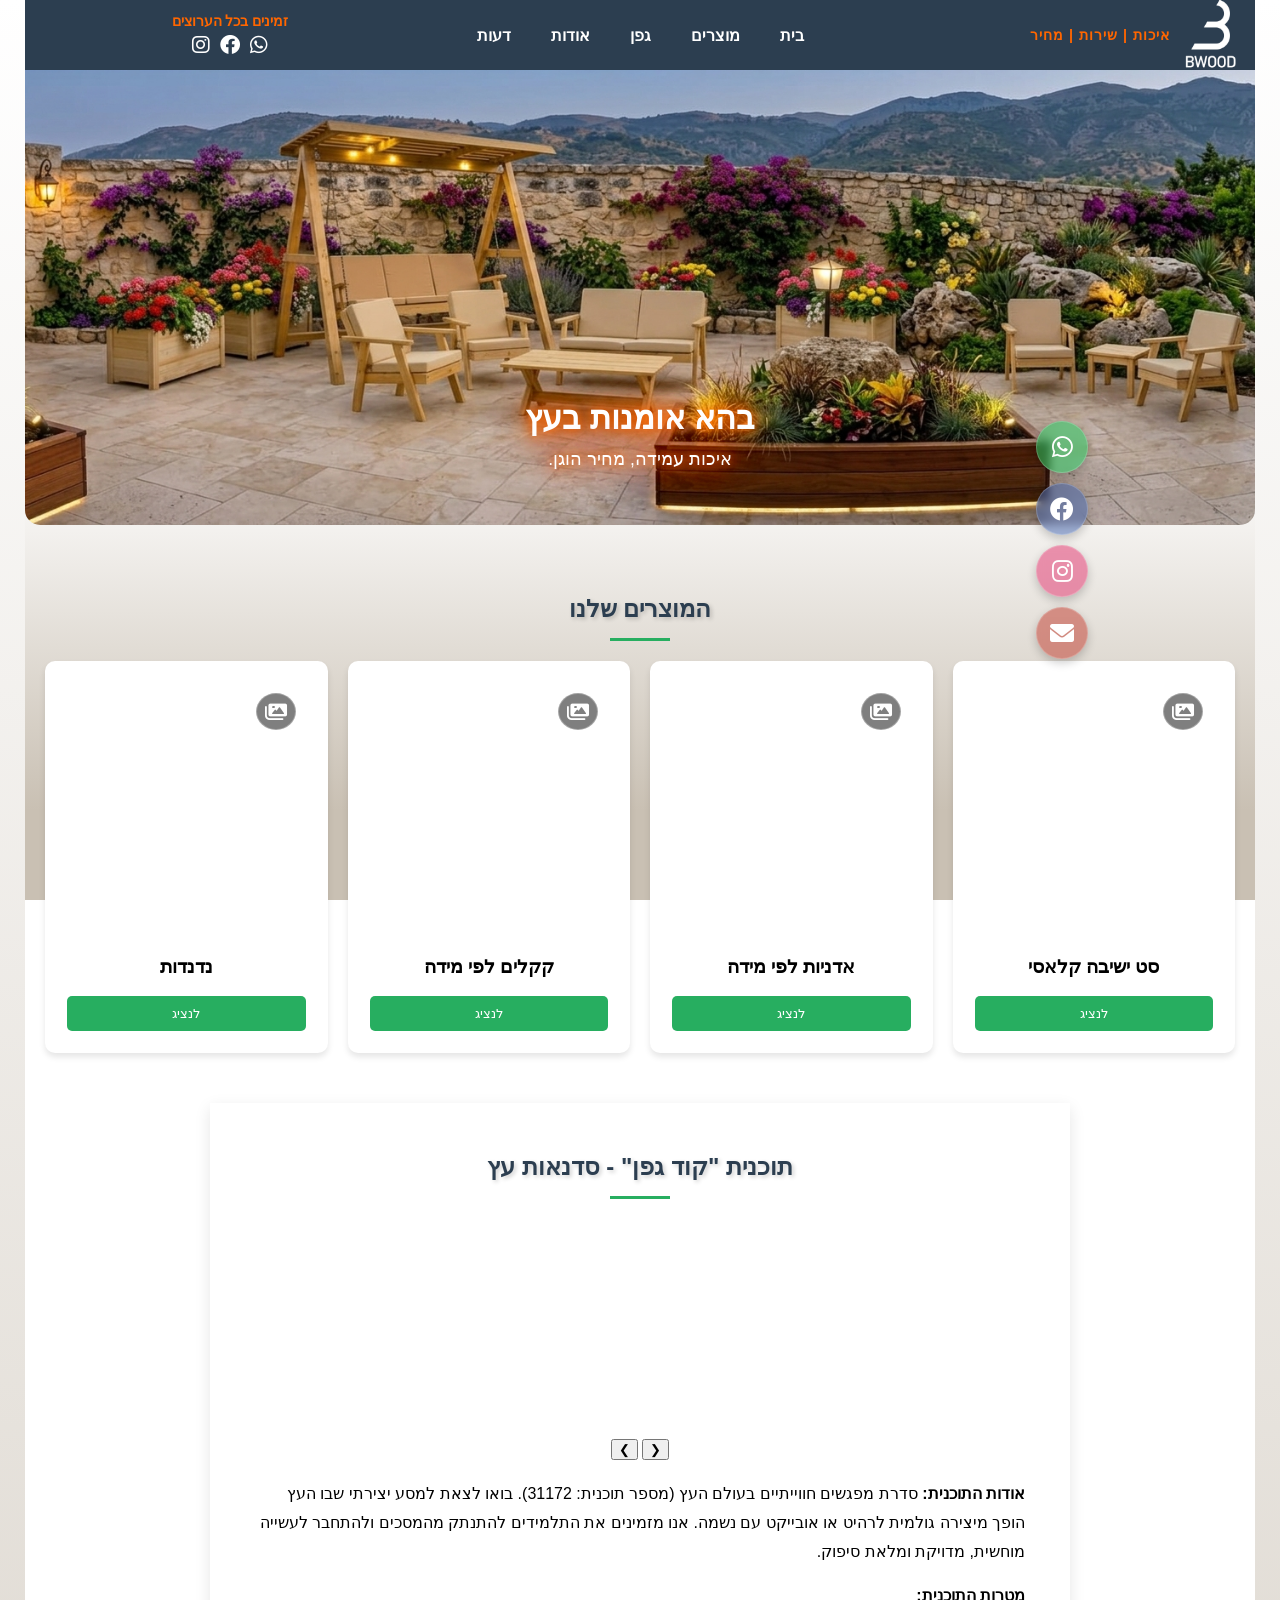
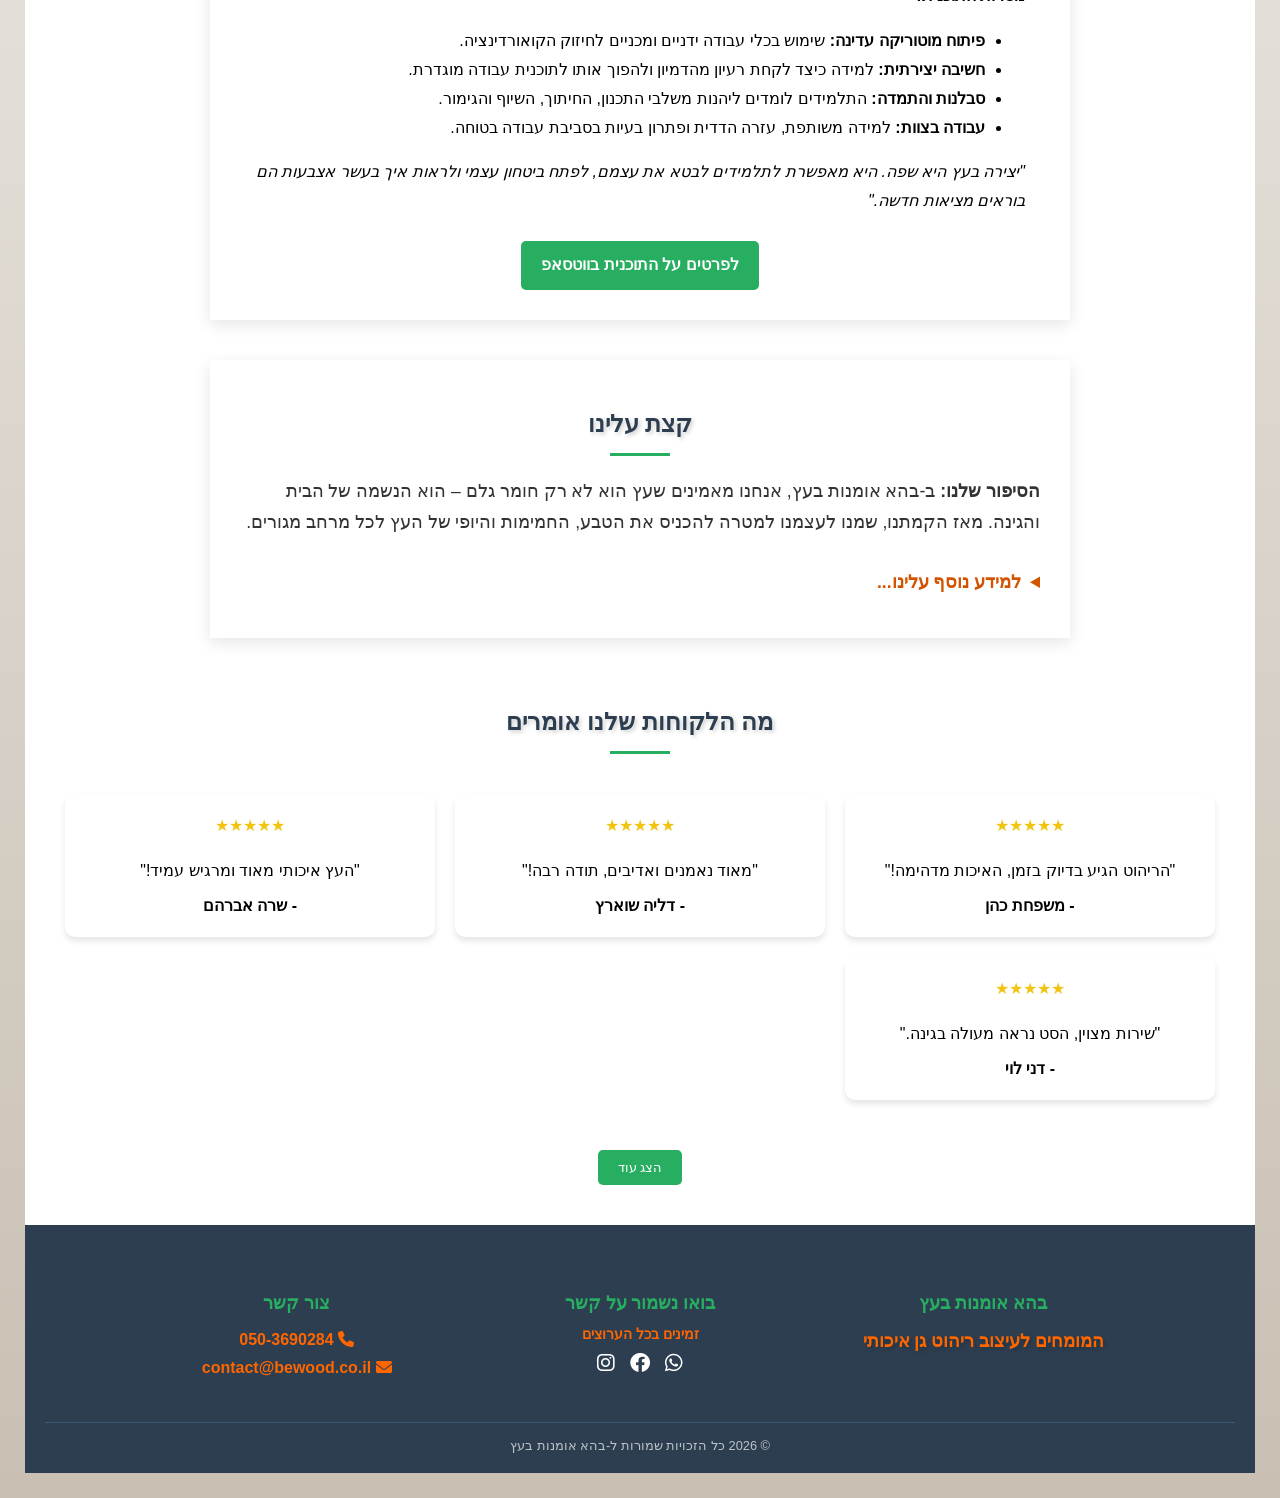
==== commit cebebc37: "Add files via upload" ====
--- a/index.html
+++ b/index.html
@@ -516,7 +516,20 @@
     // שינוי טקסט הכפתור
     btn.innerText = isHidden ? 'הצג פחות' : 'הצג עוד';
 }
-
+document.addEventListener('click', function(e){
+
+    const menu = document.getElementById('navLinks');
+    const toggle = document.querySelector('.menu-toggle');
+
+    if(
+        menu.classList.contains('active') &&
+        !menu.contains(e.target) &&
+        !toggle.contains(e.target)
+    ){
+        menu.classList.remove('active');
+    }
+
+});
 </script>
 <div class="social-side-bar">
     <a href="https://wa.me/972503690284" class="social-btn whatsapp" target="_blank"><i class="fab fa-whatsapp"></i></a>
--- a/style.css
+++ b/style.css
@@ -49,10 +49,6 @@
 
 
 
-
-
-
-
 .nav-right {
 
     justify-content: center; /* هذا سيدفع الأيقونات لأقصى اليسار */
@@ -253,7 +249,8 @@
     text-align: center;
     direction: rtl;
 }
-h1, h2 { color: #2c3e50; text-shadow: 2px 2px 4px rgba(0,0,0,0.2); }
+h1, h2 {
+     color: #2c3e50; text-shadow: 2px 2px 4px rgba(0,0,0,0.2); }
 
 
 #testimonials .product-grid {
@@ -489,7 +486,7 @@
 }
 
 @media (max-width: 850px) {
-    .filmstrip-container {
+   .filmstrip-container {
         display: flex;
         flex-wrap: wrap;      /* السماح للصور بالانتقال لصف جديد */
         justify-content: center;
@@ -612,7 +609,9 @@
 max-width: 768px) {
 
 nav {
-        flex-direction: row !important; /* תמיד שורה במובייל */
+
+
+     flex-direction: row !important; /* תמיד שורה במובייל */
         height: 70px !important;
         padding: 0 10px !important;
     }
@@ -631,7 +630,7 @@
     .nav-links {
         top: 60px !important; /* התאמה לגובה החדש של ה-Nav */
     }
-}
+
 
 
     .nav-links a { 
@@ -640,8 +639,8 @@
              font-size:1.0rem;
 
     }
-
-}
+}
+
 
 /* هذا الأمر يخبر المتصفح أن يترك مسافة 80 بكسل فوق القسم عند الضغط على الرابط */
 
@@ -802,13 +801,14 @@
         display: flex !important;
     }
 .nav-links.active {
+/*background: rgba(44, 62, 80, 0.7) !important;*/
         display: flex !important;
         position: fixed;
         top: 60px;
         left: 0;
         width: 100%;
        /* height: 38vh;*/ /* لتغطية كامل الشاشة عمودياً */
-        background: rgba(44, 62, 80, 0.95); /* إضافة شفافية خفيفة مع بلور */
+        background: rgba(44, 62, 80, 0.7); /* إضافة شفافية خفيفة مع بلور */
        /* backdrop-filter: blur(10px);*/ /* سر العصرية: تأثير الزجاج المضبب */
         flex-direction: column;
         align-items: center; /* توسيط الروابط */
@@ -958,12 +958,7 @@
     }
 }
 
-/* Hide the desktop social container on mobile to prevent double icons */
-/*@media (max-width: 768px) {
-    .nav-right {
-        display: none !important;
-    }
-}
+
 
 
 
@@ -991,43 +986,6 @@
 }
 
 
-
-@media (max-width: 768px) 
-{
-    /* تنسيق حاوية الروابط عندما تكون مفعلة (active) */
-    .nav-links.active {
-        display: flex !important;
-        position: fixed;
-        top: 60px; /* المسافة من الأعلى لتكون أسفل الـ Nav */
-        right: 0;
-        width: 100%; /* يمكن جعلها 100% أو جزء منها */
-        background: #2c3e50;
-        flex-direction: column;
-        align-items: center;
-        padding: 20px 0;
-        z-index: 1000;
-        box-shadow: 0 5px 10px rgba(0,0,0,0.3);
-    }
-
-    /* تنسيق الروابط داخل القائمة */
-    .nav-links a {
-
-        display: block;
-        width: 100%;
-        text-align: center;
-        padding: 0; /* زيادة المساحة للضغط بسهولة */
-        font-size: 1.2rem; /* حجم مناسب للموبايل */
-        color: white;
-        text-decoration: none;
-        border-bottom: 1px solid #3e5871; /* فاصل بين الروابط */
-    }
-
-    /* تأثير عند الضغط */
-    .nav-links a:hover {
-        background: #34495e;
-        color: #27ae60;
-    }
-}
 
 
 @media (max-width: 768px) {
@@ -1117,4 +1075,4 @@
 height:420px;
     background-image:url("images/new-hero-mobile.png");
 }
-
+}
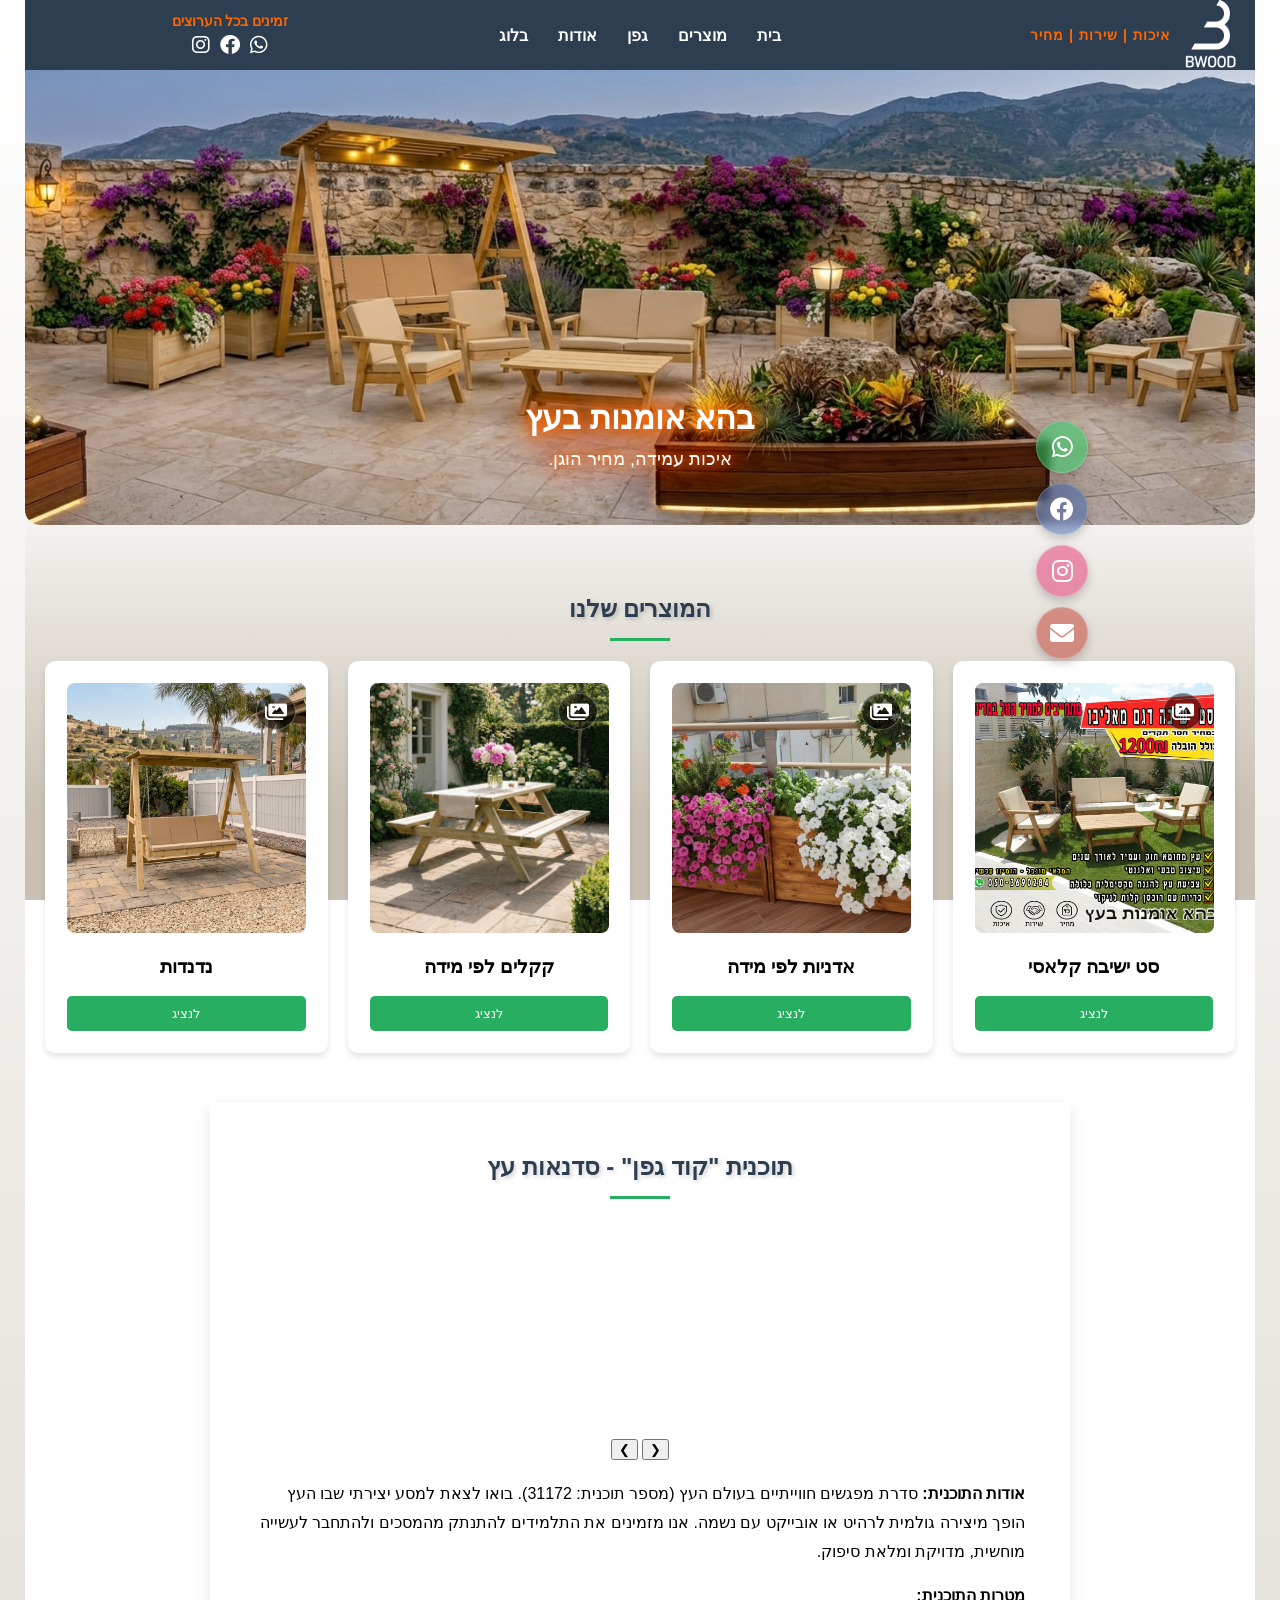
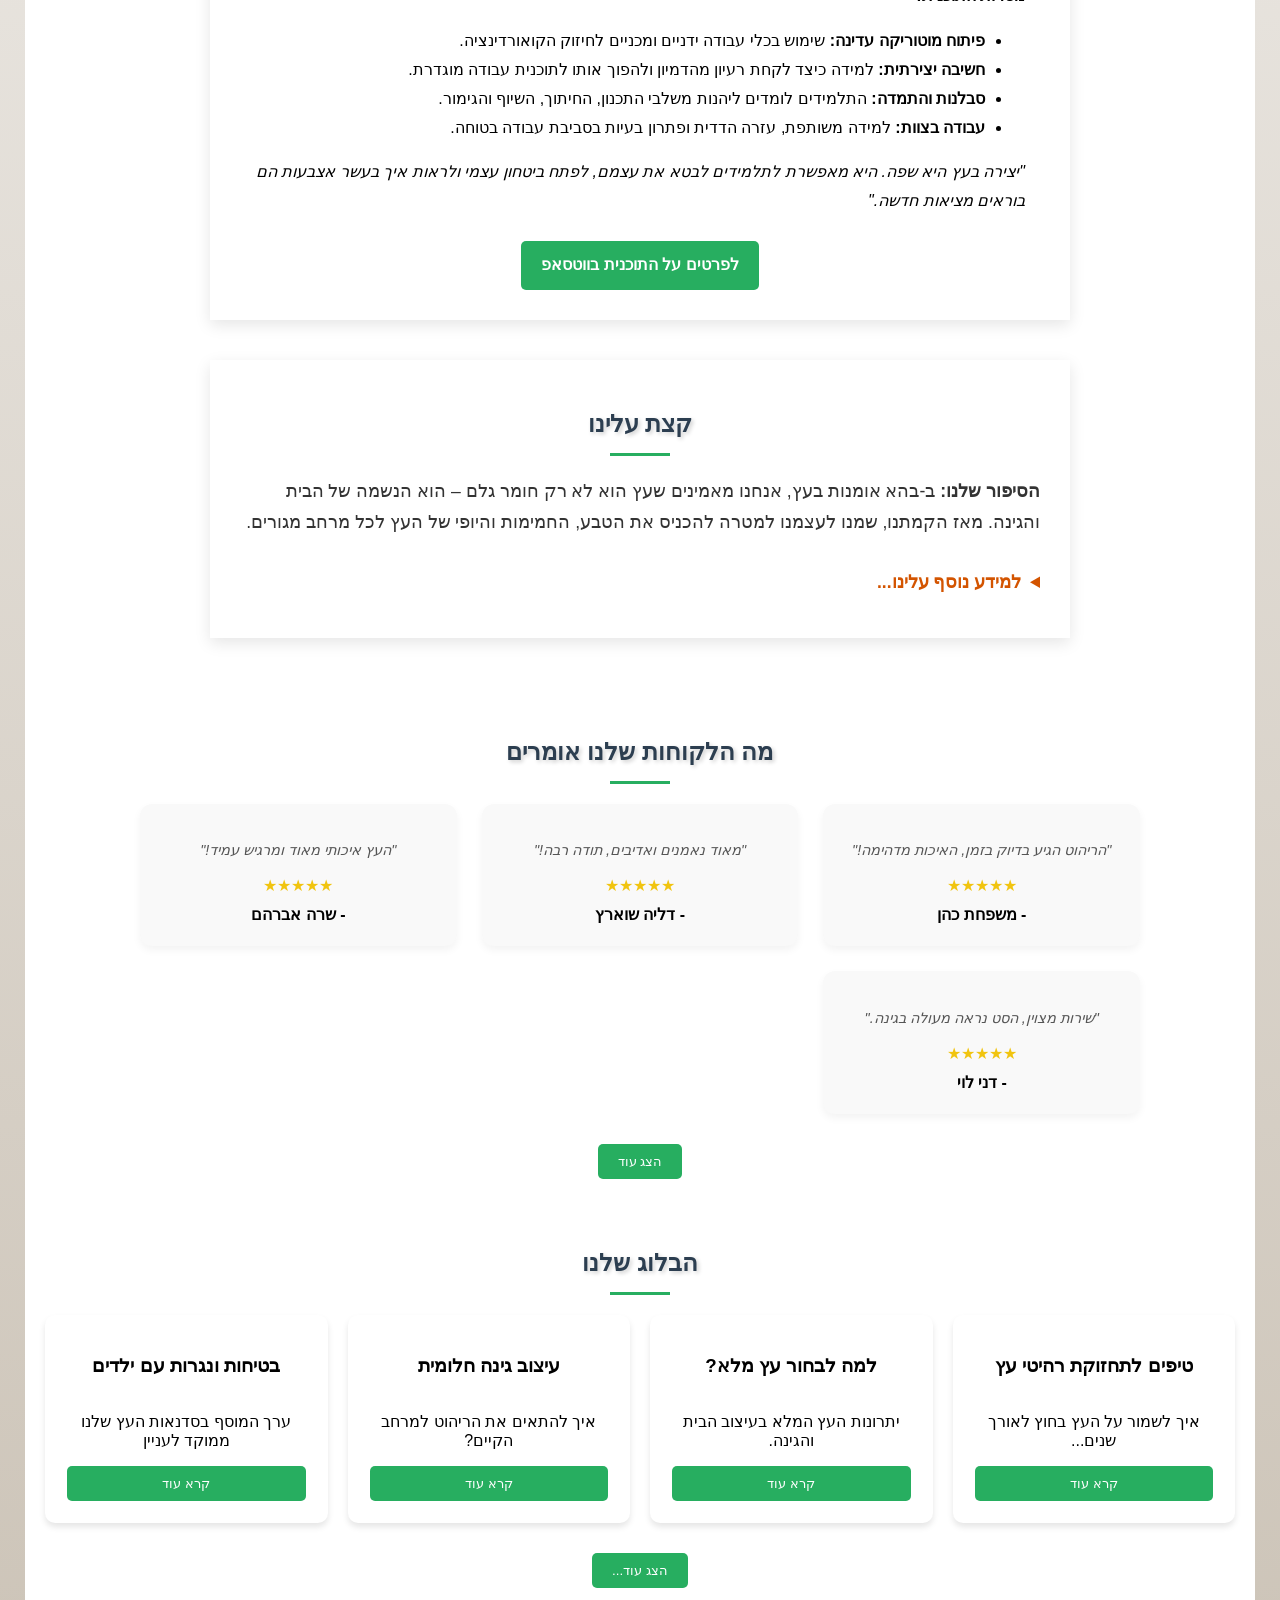
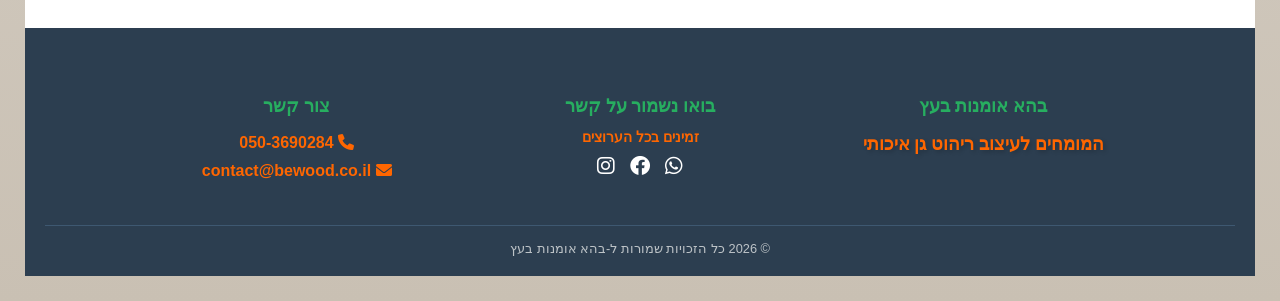
==== commit 829f7b44: "Add files via upload" ====
--- a/index.html
+++ b/index.html
@@ -107,7 +107,8 @@
         <a href="#shop">מוצרים</a>
         <a href="#school"> גפן</a> 
         <a href="#about">אודות</a>
-        <a href="#testimonials">דעות</a>
+        <a href="#blog">בלוג</a>
+
     </div>
 
     <div class="nav-right">
@@ -221,44 +222,44 @@
     <div class="product-grid" id="testimonials-grid">
         
         <div class="product-card">
-            <div style="color: #f1c40f; margin-bottom: 10px;">★★★★★</div>
-            <p>"הריהוט הגיע בדיוק בזמן, האיכות מדהימה!"</p>
+            <p>"הריהוט הגיע בדיוק בזמן, האיכות מדהימה!"</p>            <div style="color: #f1c40f; margin-bottom: 10px;">★★★★★</div>
+
             <strong>- משפחת כהן</strong>
         </div>
         <div class="product-card">
-            <div style="color: #f1c40f; margin-bottom: 10px;">★★★★★</div>
-            <p>"מאוד נאמנים ואדיבים, תודה רבה!"</p>
+            <p>"מאוד נאמנים ואדיבים, תודה רבה!"</p>            <div style="color: #f1c40f; margin-bottom: 10px;">★★★★★</div>
+
             <strong>- דליה שוארץ</strong>
         </div>
         <div class="product-card">
-            <div style="color: #f1c40f; margin-bottom: 10px;">★★★★★</div>
-            <p>"העץ איכותי מאוד ומרגיש עמיד!"</p>
+            <p>"העץ איכותי מאוד ומרגיש עמיד!"</p>            <div style="color: #f1c40f; margin-bottom: 10px;">★★★★★</div>
+
             <strong>- שרה אברהם</strong>
         </div>
         <div class="product-card">
-            <div style="color: #f1c40f; margin-bottom: 10px;">★★★★★</div>
-            <p>"שירות מצוין, הסט נראה מעולה בגינה."</p>
+            <p>"שירות מצוין, הסט נראה מעולה בגינה."</p>            <div style="color: #f1c40f; margin-bottom: 10px;">★★★★★</div>
+
             <strong>- דני לוי</strong>
         </div>
 
         <div class="product-card hidden-card">
-            <div style="color: #f1c40f; margin-bottom: 10px;">★★★★★</div>
-            <p>"עיצוב מרהיב, מרגישים את ההשקעה בכל פרט ופרט."</p>
+            <p>"עיצוב מרהיב, מרגישים את ההשקעה בכל פרט ופרט."</p>            <div style="color: #f1c40f; margin-bottom: 10px;">★★★★★</div>
+
             <strong>- יוסי מזרחי</strong>
         </div>
         <div class="product-card hidden-card">
-            <div style="color: #f1c40f; margin-bottom: 10px;">★★★★★</div>
-            <p>"שירות אדיב וסבלני, בהחלט נחזור שוב!"</p>
+            <p>"שירות אדיב וסבלני, בהחלט נחזור שוב!"</p>            <div style="color: #f1c40f; margin-bottom: 10px;">★★★★★</div>
+
             <strong>- משפחת אבו-סאלח</strong>
         </div>
         <div class="product-card hidden-card">
-            <div style="color: #f1c40f; margin-bottom: 10px;">★★★★★</div>
-            <p>"הגינה שלנו קיבלה חיים חדשים בזכות הרהיטים שלכם."</p>
+            <p>"הגינה שלנו קיבלה חיים חדשים בזכות הרהיטים שלכם."</p>            <div style="color: #f1c40f; margin-bottom: 10px;">★★★★★</div>
+
             <strong>- עינת כהן</strong>
         </div>
         <div class="product-card hidden-card">
-            <div style="color: #f1c40f; margin-bottom: 10px;">★★★★★</div>
-            <p>"שירות מעל ומעבר, בהחלט אומן בנשמה."</p>
+            <p>"שירות מעל ומעבר, בהחלט אומן בנשמה."</p>            <div style="color: #f1c40f; margin-bottom: 10px;">★★★★★</div>
+
             <strong>- משפחת לוי</strong>
         </div>
     </div>
@@ -267,6 +268,125 @@
         <button id="toggleBtn" onclick="toggleTestimonials()" class="buy-btn">הצג עוד</button>
     </div>
 </section>
+
+
+
+<section id="blog">
+    <h2>הבלוג שלנו</h2>
+    <div class="product-grid" id="blog-grid"></div>
+    
+    <div style="text-align: center; margin-top: 30px;">
+        <button id="toggle-blog-btn" class="buy-btn" onclick="toggleBlogs()">הצג עוד...</button>
+    </div>
+    
+    <div id="blog-viewer" style="display:none; max-width: 800px; margin: 40px auto; padding: 20px; background: white; border-radius: 15px; box-shadow: 0 5px 15px rgba(0,0,0,0.1);">
+        <button onclick="closeBlog()" style="float:left; cursor:pointer; background:none; border:none; font-size: 1.2rem;">&times; סגור</button>
+        <div id="blog-full-content" style="padding-top: 20px;"></div>
+    </div>
+</section>
+
+
+<script>
+const blogPosts = [
+  { 
+    title: "טיפים לתחזוקת רהיטי עץ", 
+    excerpt: "איך לשמור על העץ בחוץ לאורך שנים...", 
+    content: "כדי לשמור על עץ בגינה, חשוב לבצע שימון תקופתי, לנקות אבק ולהימנע מרטיבות ישירה. טיפול נכון יאריך את חיי הרהיט משמעותית." 
+  },
+  { 
+    title: "למה לבחור עץ מלא?", 
+    excerpt: "יתרונות העץ המלא בעיצוב הבית והגינה.", 
+    content: "עץ מלא הוא חומר טבעי, נושם ובעל מראה ייחודי. כל פריט עץ הוא יצירה בפני עצמה, מה שמעניק לבית חמימות ייחודית." 
+  },
+  { 
+    title: "עיצוב גינה חלומית", 
+    excerpt: "איך להתאים את הריהוט למרחב הקיים?", 
+    content: "סוד הקסם בגינה הוא שילוב נכון בין פונקציונליות לאסתטיקה. התחילו בתכנון פינות ישיבה מוגדרות והוסיפו עץ מלא שמשתלב עם הצמחייה הטבעית." 
+  },
+  { 
+    title: "בטיחות ונגרות עם ילדים", 
+    excerpt: " ערך המוסף בסדנאות העץ שלנו ממוקד לעניין", 
+    content: "בתוכנית 'קוד גפן', אנו מלמדים ילדים לעבוד עם הידיים. העבודה עם כלי עבודה אמיתיים תחת השגחה מפתחת ביטחון עצמי, קואורדינציה ויצירתיות שאין להם תחליף." 
+  },
+  { 
+    title: "ההבדל בין עץ אורן לעץ אלון", 
+    excerpt: "איזה סוג עץ מתאים לפרויקט שלכם?", 
+    content: "בחירת סוג העץ משפיעה על העמידות והמראה. האורן רך ונוח לעבודה, בעוד האלון נחשב לעץ קשה, עמיד במיוחד ויוקרתי יותר." 
+  },
+  { 
+    title: "טרנדים בעיצוב ריהוט גן ל-2026", 
+    excerpt: "מה נראה השנה בחצרות הכי יפות?", 
+    content: "השנה אנחנו רואים חזרה לחומרים טבעיים ועיצובים מינימליסטיים שמשלבים נוחות מקסימלית עם עמידות לתנאי חוץ." 
+  },
+  { 
+    title: "לתכנן פינת ישיבה קטנה", 
+    excerpt: "גם במרפסת קטנה אפשר ליהנות מנגרות איכותית.", 
+    content: "תכנון נכון מאפשר להפיק את המירב מכל סנטימטר. רהיטים מתקפלים או משולבי אחסון הם הפתרון המושלם למרפסות עירוניות." 
+  },
+  { 
+    title: "סודות הגימור המושלם", 
+    excerpt: "איך להגיע למראה מקצועי? סוד שלא מספרים", 
+    content: "הגימור הוא השלב הכי חשוב. שיוף נכון בשלבים ושימוש בחומרי איטום איכותיים הם מה שעושה את ההבדל בין רהיט ביתי לרהיט ברמה של אומן." 
+  }
+];
+const blogGrid = document.getElementById('blog-grid');
+const blogViewer = document.getElementById('blog-viewer');
+const blogFullContent = document.getElementById('blog-full-content');
+const toggleBtn = document.getElementById('toggle-blog-btn'); // تأكد من مطابقة الـ ID في الـ HTML
+let isExpanded = false;
+
+function renderBlogs(limit) {
+    blogGrid.innerHTML = '';
+    blogPosts.slice(0, limit).forEach(post => {
+        const card = document.createElement('article');
+        card.className = 'product-card';
+        card.innerHTML = `
+            <h3>${post.title}</h3>
+            <p>${post.excerpt}</p>
+            <button class="buy-btn">קרא עוד</button>
+        `;
+        card.querySelector('.buy-btn').onclick = () => openBlog(post);
+        blogGrid.appendChild(card);
+    });
+}
+
+function openBlog(post) {
+    // إخفاء العناصر بأسلوب ناعم
+    blogGrid.style.display = 'none';
+    if(toggleBtn) toggleBtn.style.display = 'none';
+    
+    blogViewer.style.display = 'block';
+    blogFullContent.innerHTML = `
+        <h2 style="color: #2c3e50;">${post.title}</h2>
+        <p style="color: #333; line-height: 1.8; font-size: 1.1rem;">${post.content}</p>
+        <button class="buy-btn" onclick="closeBlog()">חזור לבלוג</button>
+    `;
+
+    // تمرير ناعم للبداية دون "قفزة"
+    document.getElementById('blog').scrollIntoView({ behavior: 'smooth', block: 'start' });
+}
+
+function closeBlog() {
+    blogViewer.style.display = 'none';
+    blogGrid.style.display = 'grid';
+    if(toggleBtn) toggleBtn.style.display = 'inline-block';
+    
+    document.getElementById('blog').scrollIntoView({ behavior: 'smooth', block: 'start' });
+}
+
+function toggleBlogs() {
+    isExpanded = !isExpanded;
+    renderBlogs(isExpanded ? blogPosts.length : 4);
+    toggleBtn.innerText = isExpanded ? "הצג פחות" : "הצג עוד...";
+    
+    if(!isExpanded) {
+        document.getElementById('blog').scrollIntoView({ behavior: 'smooth' });
+    }
+}
+
+// البدء
+renderBlogs(4);
+</script>
 
 </main>
 
@@ -516,20 +636,7 @@
     // שינוי טקסט הכפתור
     btn.innerText = isHidden ? 'הצג פחות' : 'הצג עוד';
 }
-document.addEventListener('click', function(e){
-
-    const menu = document.getElementById('navLinks');
-    const toggle = document.querySelector('.menu-toggle');
-
-    if(
-        menu.classList.contains('active') &&
-        !menu.contains(e.target) &&
-        !toggle.contains(e.target)
-    ){
-        menu.classList.remove('active');
-    }
-
-});
+
 </script>
 <div class="social-side-bar">
     <a href="https://wa.me/972503690284" class="social-btn whatsapp" target="_blank"><i class="fab fa-whatsapp"></i></a>
--- a/style.css
+++ b/style.css
@@ -49,6 +49,10 @@
 
 
 
+
+
+
+
 .nav-right {
 
     justify-content: center; /* هذا سيدفع الأيقونات لأقصى اليسار */
@@ -249,17 +253,55 @@
     text-align: center;
     direction: rtl;
 }
-h1, h2 {
-     color: #2c3e50; text-shadow: 2px 2px 4px rgba(0,0,0,0.2); }
-
-
+h1, h2 { color: #2c3e50; text-shadow: 2px 2px 4px rgba(0,0,0,0.2); }
+
+
+/* --- Testimonials: متوافق مع تنسيق المدونة --- */
+#testimonials {
+    padding: 40px 20px;
+    background-color: #ffffff; /* يمكن تغيير اللون حسب الرغبة */
+}
+
+/* استخدام نفس كلاس الـ Grid الخاص بالمدونة لضمان التطابق */
 #testimonials .product-grid {
     display: grid;
-    grid-template-columns: repeat(auto-fit, minmax(280px, 1fr));
-    gap: 20px;
+    grid-template-columns: repeat(2, 1fr); /* 2 بجانب بعض في الموبايل */
+    gap: 15px;
+    max-width: 1000px;
+    margin: 0 auto;
+}
+
+/* استخدام نفس كلاس الـ Card الخاص بالمدونة */
+#testimonials .product-card {
+    background: #f9f9f9; /* لون مختلف قليلاً لتمييز الآراء */
+    border-radius: 12px;
     padding: 20px;
-}
-
+    box-shadow: 0 4px 8px rgba(0,0,0,0.05);
+    text-align: center;
+    transition: transform 0.3s ease;
+}
+
+/* تنسيق النص داخل الآراء */
+#testimonials .product-card p {
+    font-size: 0.9rem;
+    color: #555;
+    font-style: italic;
+    line-height: 1.5;
+}
+
+#testimonials .product-card h4 {
+    margin-top: 15px;
+    color: #2c3e50;
+    font-weight: bold;
+}
+
+/* التنسيق للشاشات الكبيرة (الديسكتوب) */
+@media (min-width: 768px) {
+    #testimonials .product-grid {
+        grid-template-columns: repeat(3, 1fr); /* 3 أعمدة في الشاشات الكبيرة */
+        gap: 25px;
+    }
+}
 .product-card {
     background: #fff;
     padding: 20px;
@@ -282,7 +324,7 @@
 
 
 
-#shop h2::after, #about h2::after, #testimonials h2::after , #school h2::after {
+#shop h2::after, #about h2::after, #testimonials h2::after , #school h2::after , #blog h2::after {
     content: ""; display: block; width: 60px; height: 3px; background-color: #27ae60; margin: 15px auto;
 }
 
@@ -486,7 +528,7 @@
 }
 
 @media (max-width: 850px) {
-   .filmstrip-container {
+    .filmstrip-container {
         display: flex;
         flex-wrap: wrap;      /* السماح للصور بالانتقال لصف جديد */
         justify-content: center;
@@ -609,9 +651,7 @@
 max-width: 768px) {
 
 nav {
-
-
-     flex-direction: row !important; /* תמיד שורה במובייל */
+        flex-direction: row !important; /* תמיד שורה במובייל */
         height: 70px !important;
         padding: 0 10px !important;
     }
@@ -630,7 +670,7 @@
     .nav-links {
         top: 60px !important; /* התאמה לגובה החדש של ה-Nav */
     }
-
+}
 
 
     .nav-links a { 
@@ -639,8 +679,8 @@
              font-size:1.0rem;
 
     }
-}
-
+
+}
 
 /* هذا الأمر يخبر المتصفح أن يترك مسافة 80 بكسل فوق القسم عند الضغط على الرابط */
 
@@ -801,14 +841,13 @@
         display: flex !important;
     }
 .nav-links.active {
-/*background: rgba(44, 62, 80, 0.7) !important;*/
         display: flex !important;
         position: fixed;
         top: 60px;
         left: 0;
         width: 100%;
        /* height: 38vh;*/ /* لتغطية كامل الشاشة عمودياً */
-        background: rgba(44, 62, 80, 0.7); /* إضافة شفافية خفيفة مع بلور */
+        background: rgba(44, 62, 80, 0.95); /* إضافة شفافية خفيفة مع بلور */
        /* backdrop-filter: blur(10px);*/ /* سر العصرية: تأثير الزجاج المضبب */
         flex-direction: column;
         align-items: center; /* توسيط الروابط */
@@ -958,7 +997,12 @@
     }
 }
 
-
+/* Hide the desktop social container on mobile to prevent double icons */
+/*@media (max-width: 768px) {
+    .nav-right {
+        display: none !important;
+    }
+}
 
 
 
@@ -986,6 +1030,43 @@
 }
 
 
+
+@media (max-width: 768px) 
+{
+    /* تنسيق حاوية الروابط عندما تكون مفعلة (active) */
+    .nav-links.active {
+        display: flex !important;
+        position: fixed;
+        top: 60px; /* المسافة من الأعلى لتكون أسفل الـ Nav */
+        right: 0;
+        width: 100%; /* يمكن جعلها 100% أو جزء منها */
+        background: #2c3e50;
+        flex-direction: column;
+        align-items: center;
+        padding: 20px 0;
+        z-index: 1000;
+        box-shadow: 0 5px 10px rgba(0,0,0,0.3);
+    }
+
+    /* تنسيق الروابط داخل القائمة */
+    .nav-links a {
+
+        display: block;
+        width: 100%;
+        text-align: center;
+        padding: 0; /* زيادة المساحة للضغط بسهولة */
+        font-size: 1.2rem; /* حجم مناسب للموبايل */
+        color: white;
+        text-decoration: none;
+        border-bottom: 1px solid #3e5871; /* فاصل بين الروابط */
+    }
+
+    /* تأثير عند الضغط */
+    .nav-links a:hover {
+        background: #34495e;
+        color: #27ae60;
+    }
+}
 
 
 @media (max-width: 768px) {
@@ -1066,7 +1147,7 @@
 
 section {
 
-    padding: 0px 20px;
+    padding: 1px 20px;
 
 }
 
@@ -1075,4 +1156,91 @@
 height:420px;
     background-image:url("images/new-hero-mobile.png");
 }
-}
+
+
+#blog {
+    min-height: 500px; /* أو أي ارتفاع مناسب لمحتوى مقال واحد */
+}
+
+/* أضف هذا للـ CSS */
+.blog-transition {
+    transition: opacity 0.4s ease;
+}
+
+/* في الـ JS، بدلاً من display: none استخدم: */
+function openBlog(post) {
+    blogGrid.style.opacity = '0';
+    setTimeout(() => {
+        blogGrid.style.display = 'none';
+        blogViewer.style.display = 'block';
+        blogViewer.style.opacity = '1';
+    }, 400); // الوقت مطابق للـ CSS transition
+}
+
+/* تنسيق قسم المدونة المحدث */
+#blog {
+    padding: 20px 10px;
+    background-color: #f9f9f9;
+}
+
+/* التنسيق الأساسي (للموبايل - 2 بجانب بعض) */
+/* التنسيق الأساسي للموبايل (2 بجانب بعض) */
+#blog-grid {
+    display: grid;
+    /* 4 أعمدة في الديسكتوب، 2 في الموبايل */
+    grid-template-columns: repeat(2, 1fr); 
+    gap: 20px;
+    max-width: 600px;
+    margin: 0 auto;
+}
+/* تنسيق بطاقة المقال لتناسب الحجم الجديد */
+#blog .product-card {
+    background: #ffffff;
+    border-radius: 10px;
+    padding: 10px; /* تقليل الحشوة لتناسب العمودين */
+    box-shadow: 0 4px 8px rgba(0,0,0,0.05);
+    text-align: center; /* توسيط النص */
+    display: flex;
+    flex-direction: column;
+    justify-content: space-between;
+}
+
+#blog .product-card h3 {
+    font-size: 0.9rem; /* تصغير الخط ليلائم المساحة */
+    margin-bottom: 8px;
+    color: #2c3e50;
+    min-height: 2.4em; /* لضمان تساوي ارتفاع العناوين */
+}
+
+#blog .product-card p {
+    font-size: 0.8rem;
+    color: #7f8c8d;
+    margin-bottom: 10px;
+    display: -webkit-box;
+    -webkit-line-clamp: 2; /* إظهار سطرين فقط للنص */
+    -webkit-box-orient: vertical;
+    overflow: hidden;
+}
+
+#blog .buy-btn {
+    width: 100%;
+    padding: 8px;
+    font-size: 0.85rem;
+    border-radius: 5px;
+}
+
+
+#blog-grid .product-card {
+    display: flex;
+    flex-direction: column;
+    justify-content: space-between; /* هذا يضمن أن زر "קרא עוד" يكون دائماً في أسفل البطاقة */
+    height: 100%; /* تمدد البطاقة لتملأ كامل مساحة الخلية */
+}
+/* التنسيق للشاشات الأكبر (أجهزة الكمبيوتر) */
+@media (min-width: 768px) {
+    #blog-grid {
+        grid-template-columns: repeat(2, 2fr); /* اختياري: 4 مقالات بجانب بعض في الكمبيوتر */
+       
+ gap: 20px;
+    }
+}
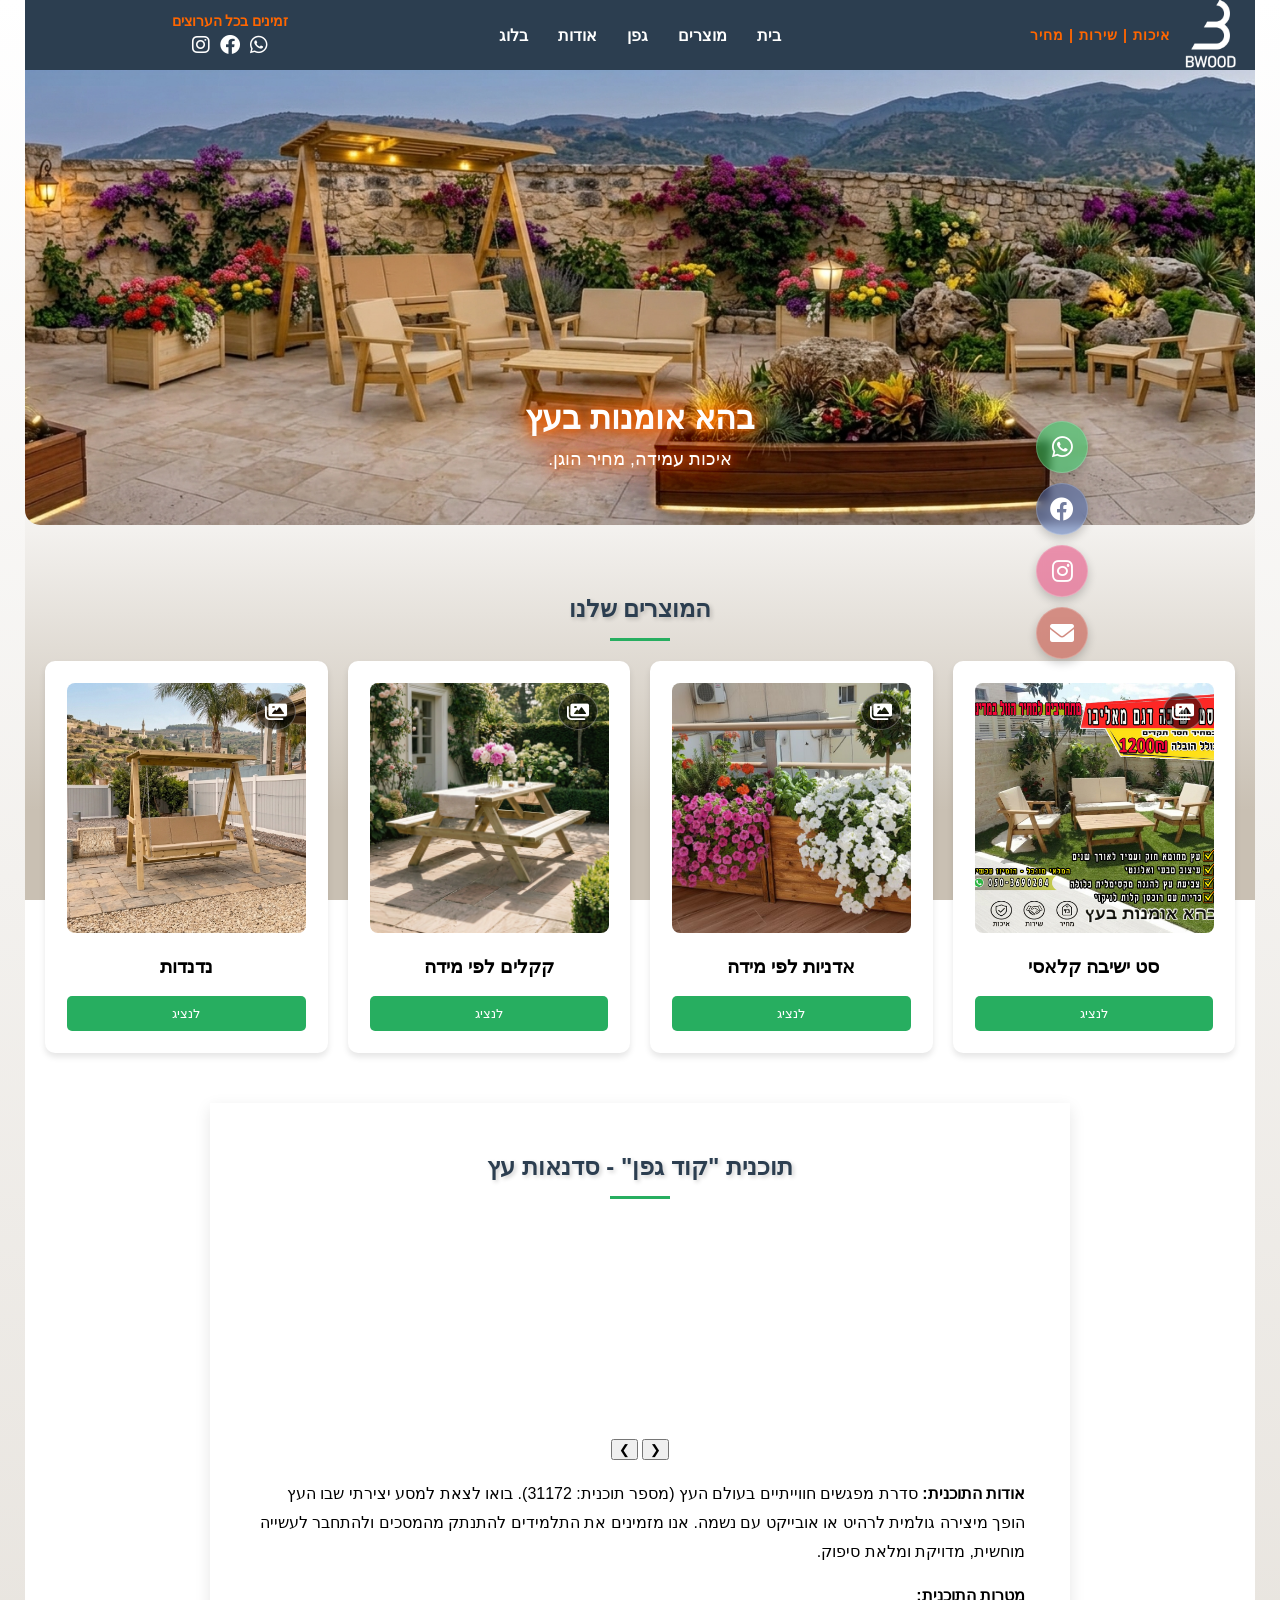
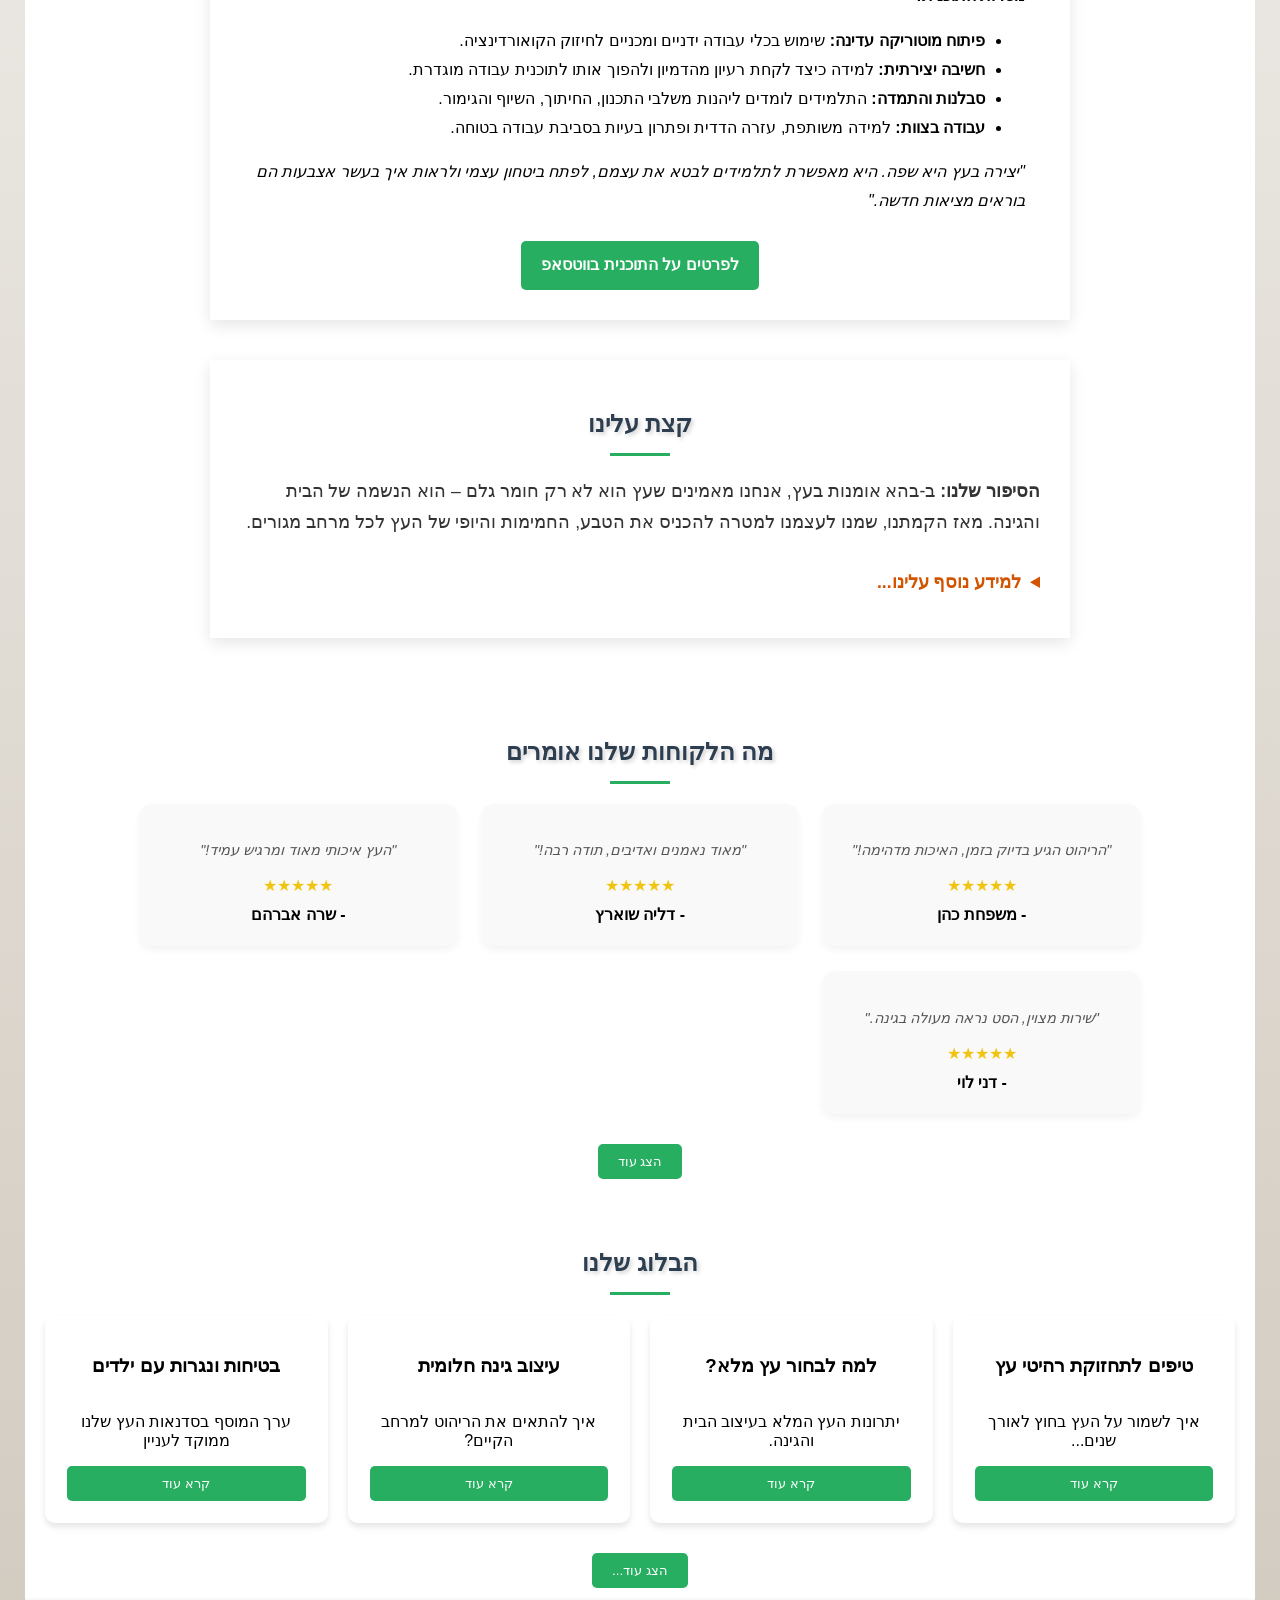
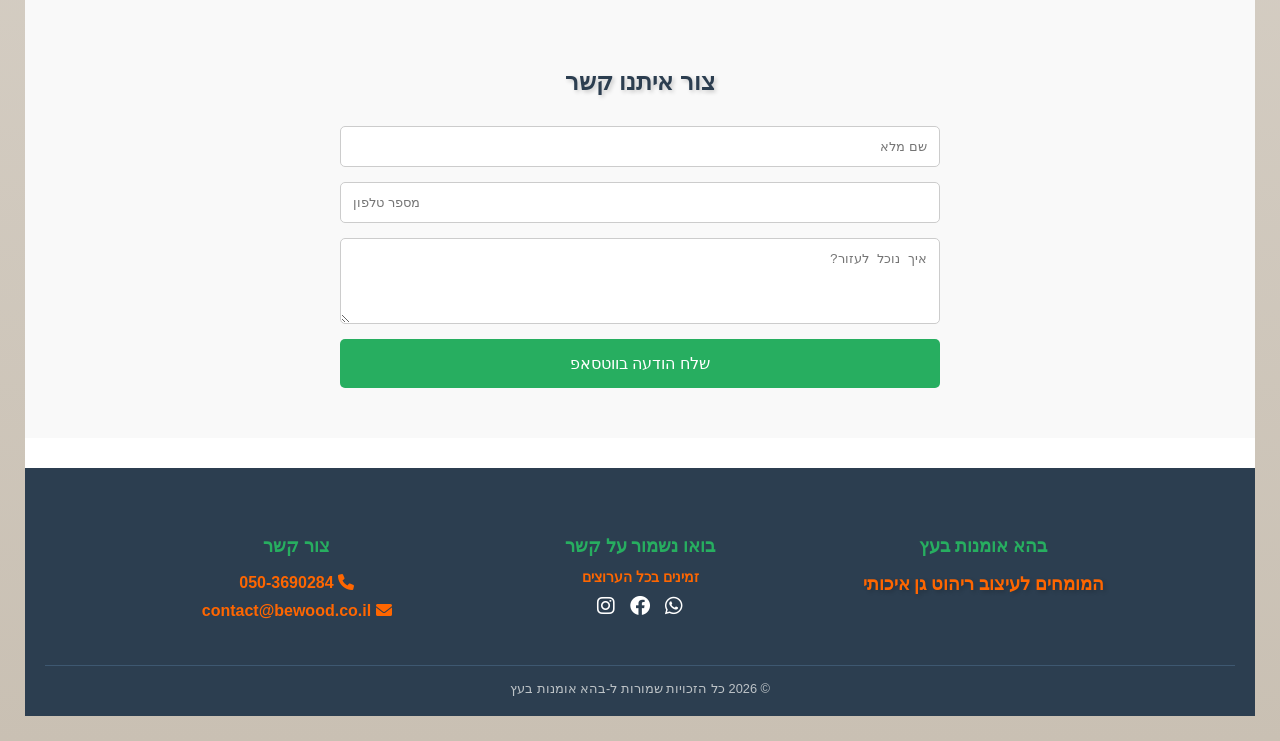
==== commit 789467d9: "Add files via upload" ====
--- a/index.html
+++ b/index.html
@@ -392,6 +392,35 @@
 
 <button onclick="window.scrollTo({top: 0, behavior: 'smooth'});" id="backToTopBtn" title="חזור למעלה">▲</button>
 
+
+<section id="contact-form-section" style="padding: 50px 20px; background-color: #f9f9f9;">
+    <h2 style="text-align: center; margin-bottom: 30px;">צור איתנו קשר</h2>
+    <form id="contactForm" style="max-width: 600px; margin: 0 auto; display: flex; flex-direction: column; gap: 15px;">
+        <input type="text" id="name" placeholder="שם מלא" required style="padding: 12px; border: 1px solid #ccc; border-radius: 5px;">
+        <input type="tel" id="phone" placeholder="מספר טלפון" required style="padding: 12px; border: 1px solid #ccc; border-radius: 5px;">
+        <textarea id="message" placeholder="איך נוכל לעזור?" rows="4" style="padding: 12px; border: 1px solid #ccc; border-radius: 5px;"></textarea>
+        <button type="submit" class="buy-btn" style="padding: 15px; cursor: pointer; border: none; border-radius: 5px; background: #27ae60; color: white; font-size: 1rem;">שלח הודעה בווטסאפ</button>
+    </form>
+</section>
+<script>
+document.getElementById('contactForm').addEventListener('submit', function(e) {
+    e.preventDefault();
+
+    const name = document.getElementById('name').value;
+    const phone = document.getElementById('phone').value;
+    const message = document.getElementById('message').value;
+
+    // صياغة الرسالة
+    const whatsappMessage = `שלום, שמי ${name}. הטלפון שלי הוא: ${phone}. הודעה: ${message}`;
+    
+    // رابط الواتساب (استبدل الرقم برقمك الفعلي)
+    const whatsappUrl = `https://wa.me/972503690284?text=${encodeURIComponent(whatsappMessage)}`;
+    
+    // فتح الرابط
+    window.open(whatsappUrl, '_blank');
+});
+</script>
+
 <footer>
     <div class="footer-content">
         <div class="footer-section">
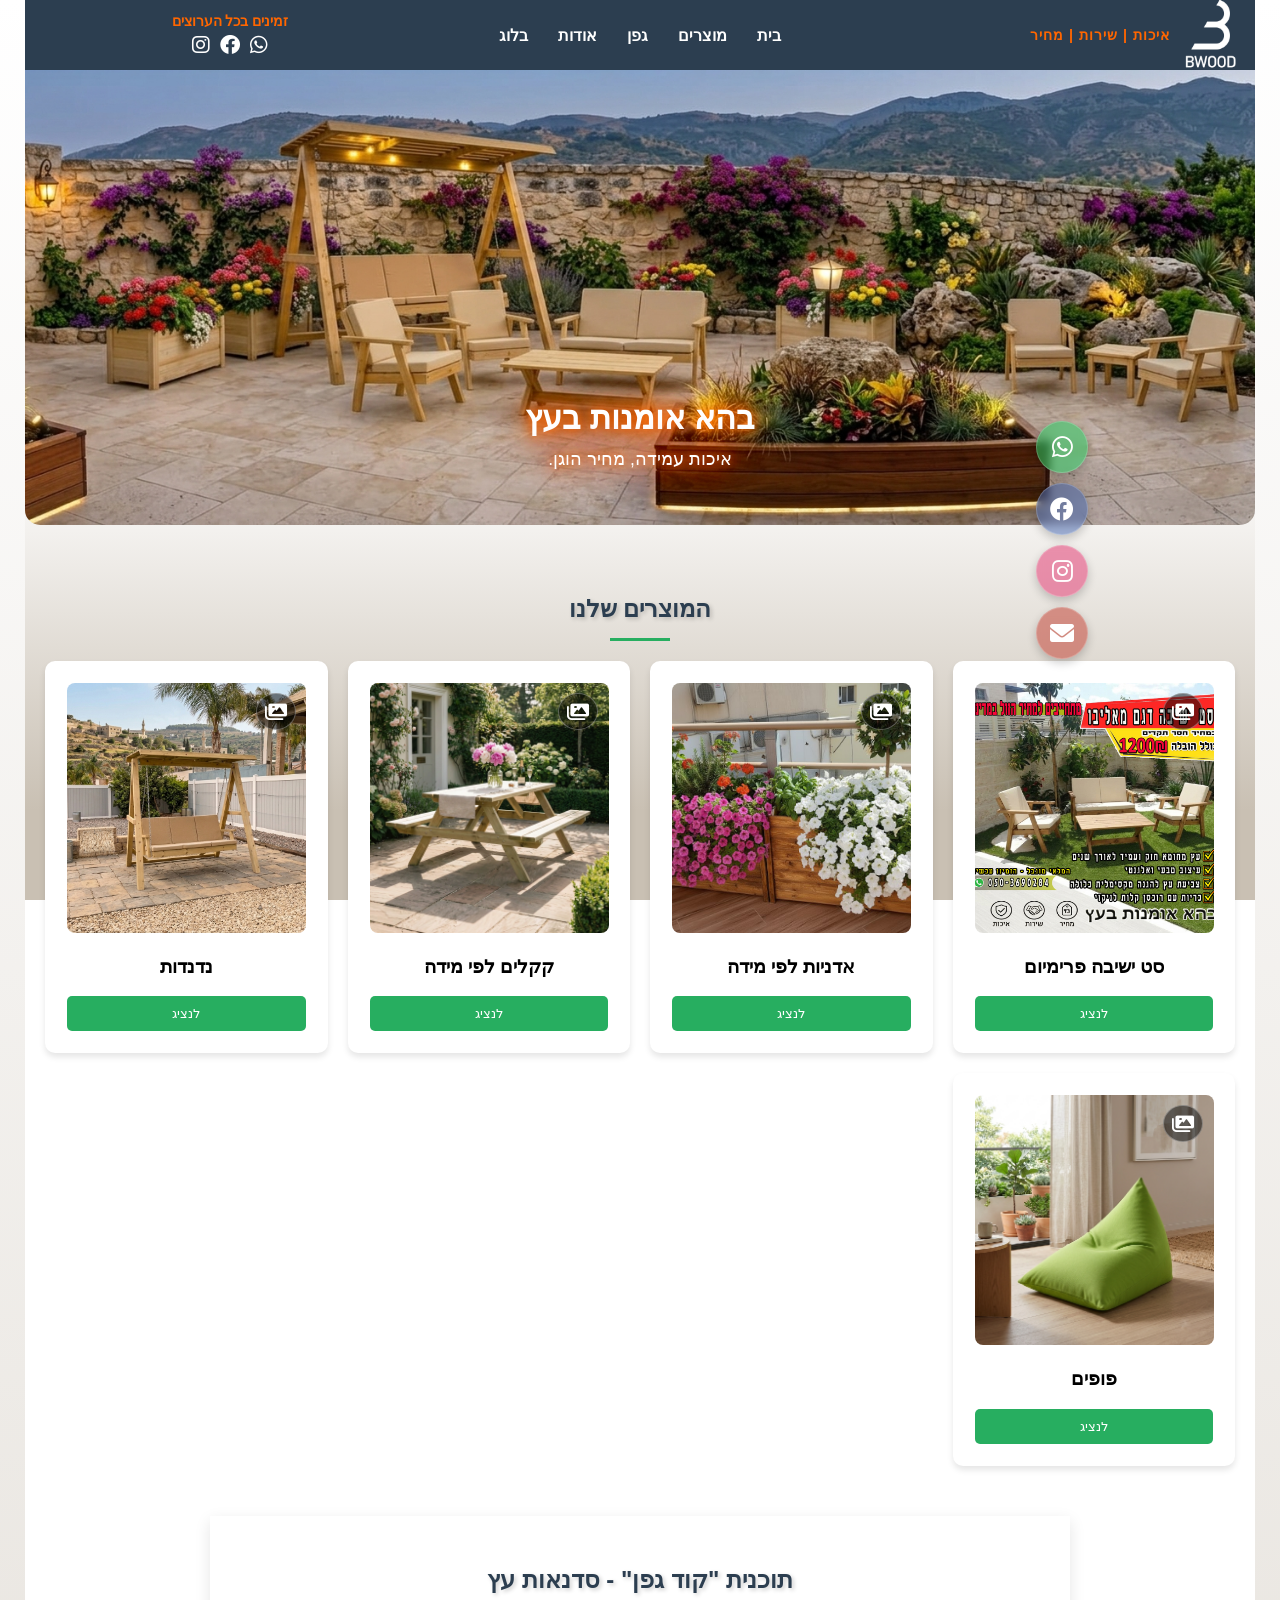
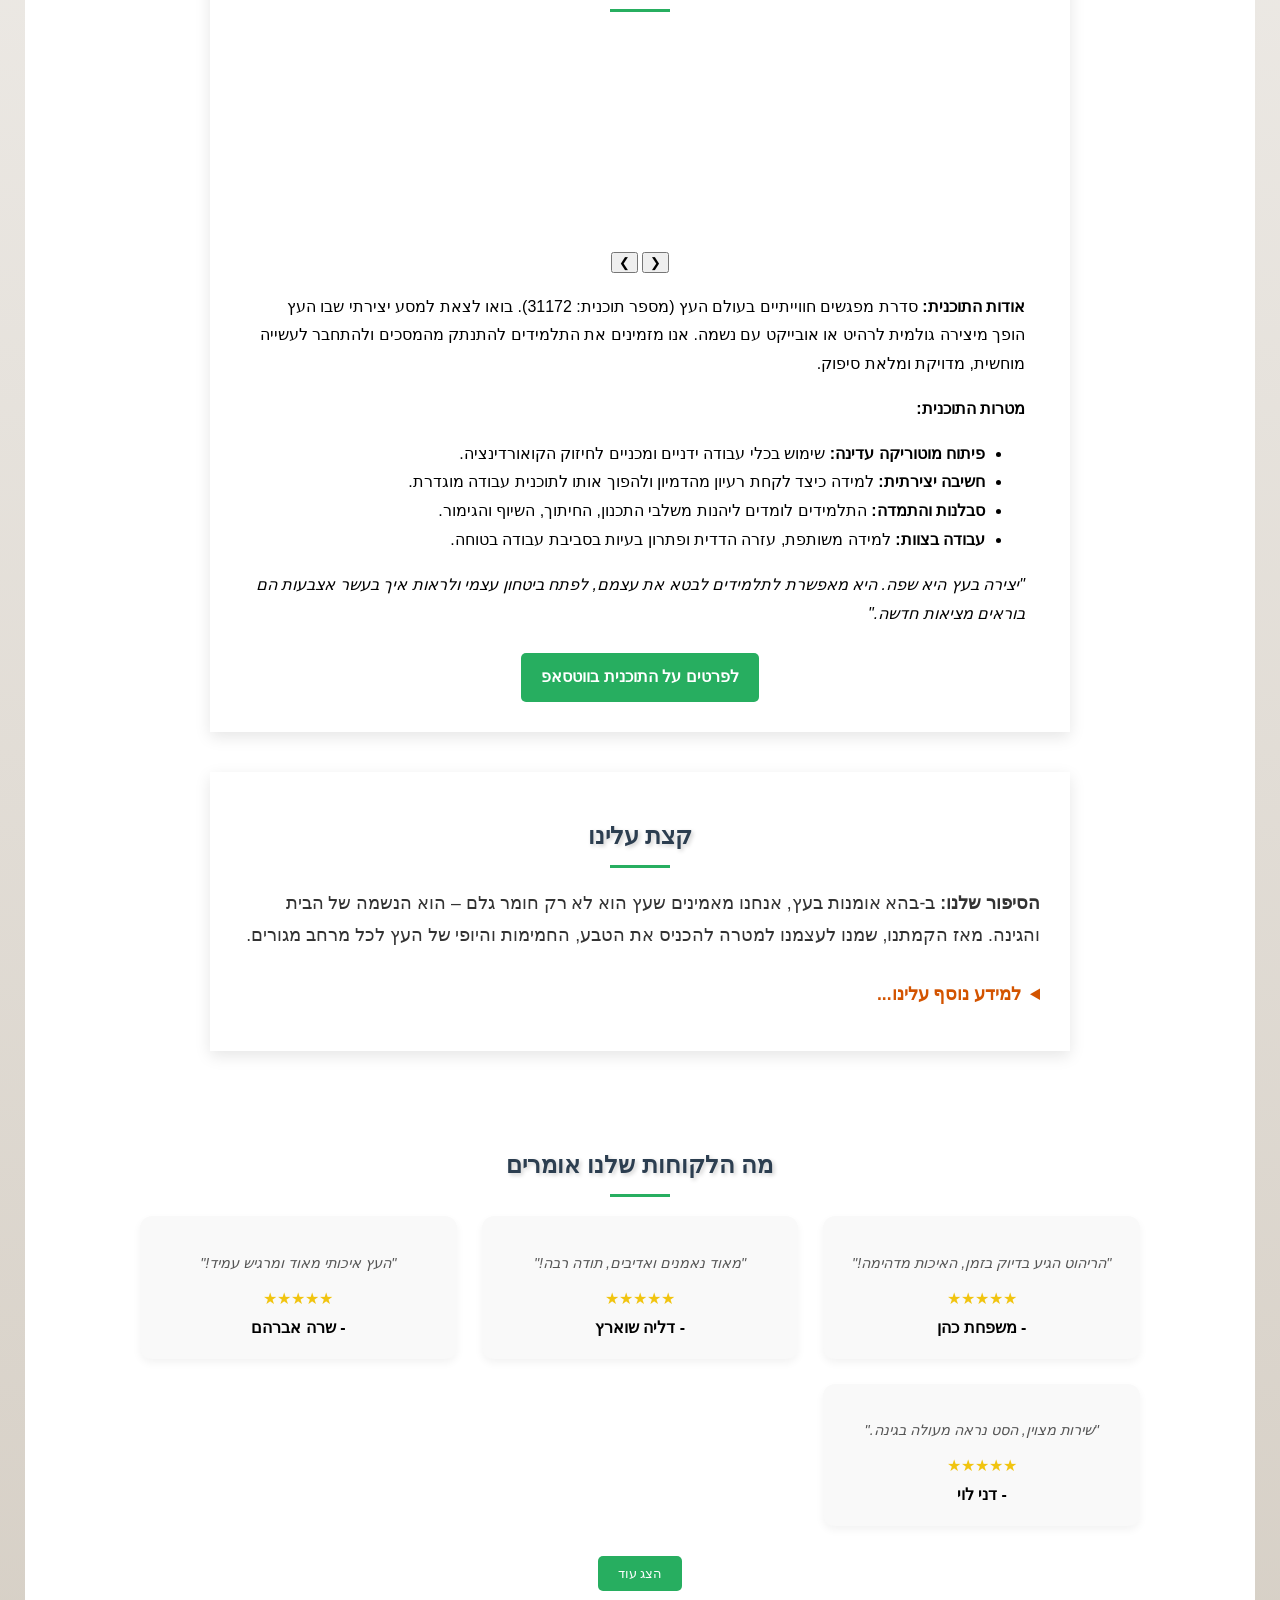
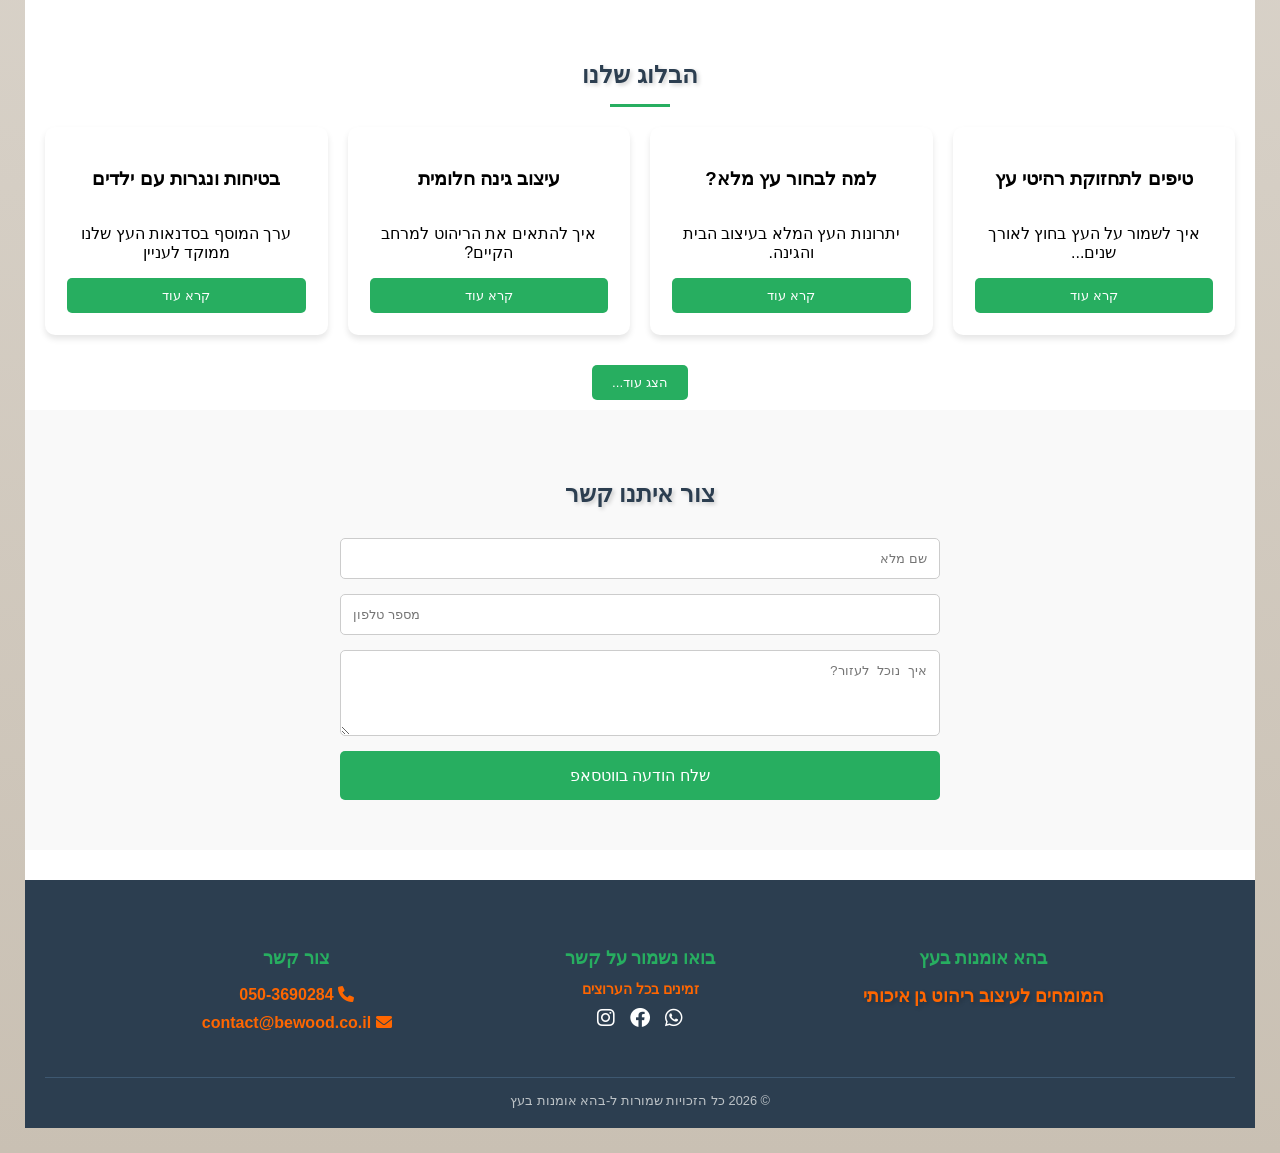
==== commit a4facb32: "Add files via upload" ====
--- a/index.html
+++ b/index.html
@@ -483,7 +483,7 @@
 const products = [
   {
     id: 1,
-    name: "סט ישיבה קלאסי",
+    name: "סט ישיבה פרימיום",
     price: 0,
     images: ["images/0.jpg", "images/1.jpg", "images/s2.jpg", "images/s3.jpg", "images/s4.jpg", "images/s5.jpg", "images/s6.jpg", "images/s7.jpg", "images/s8.jpg", "images/s9.jpg", "images/s10.jpg", "images/s11.jpg"]
   },
@@ -504,7 +504,29 @@
     name: "נדנדות",
     price: 0,
     images: ["images/m1.jpg", "images/m2.jpg", "images/m3.jpg", "images/m4.jpg"]
+  },
+ {
+    id: 5,
+    name: "פופים",
+    price: 0,
+    images: [
+      "images/hk1.png", 
+      "images/hk2.png"  , 
+      "images/hk3.png", 
+      "images/hk4.png", 
+      "images/hk5.png",
+      "images/hk6.png", 
+      "images/hk7.png", 
+      "images/hk8.png", 
+      "images/hk9.png", 
+      "images/hk10.png", 
+      "images/hk11.png", 
+      "images/hk12.png", 
+      "images/hk13.png", 
+      "images/hk14.png"   
+    ]
   }
+
 ];
 
 const grid = document.querySelector('#shop .product-grid');
@@ -667,6 +689,22 @@
 }
 
 </script>
+
+
+<script>
+// إغلاق القائمة عند الضغط في أي مكان خارجها
+document.addEventListener('click', function(event) {
+    const navLinks = document.getElementById('navLinks');
+    const menuToggle = document.querySelector('.menu-toggle');
+    
+    // التحقق مما إذا كان الضغط خارج القائمة وخارج زر التفعيل
+    if (navLinks.classList.contains('active')) {
+        if (!navLinks.contains(event.target) && !menuToggle.contains(event.target)) {
+            navLinks.classList.remove('active');
+        }
+    }
+});
+</script>
 <div class="social-side-bar">
     <a href="https://wa.me/972503690284" class="social-btn whatsapp" target="_blank"><i class="fab fa-whatsapp"></i></a>
     <a href="https://www.facebook.com/Bwoodwork" class="social-btn facebook" target="_blank"><i class="fab fa-facebook"></i></a>
--- a/style.css
+++ b/style.css
@@ -1147,7 +1147,7 @@
 
 section {
 
-    padding: 1px 20px;
+    padding: 20px 20px;
 
 }
 
@@ -1243,4 +1243,55 @@
        
  gap: 20px;
     }
+}
+
+
+
+
+/* --- توحيد تنسيق Grid للمنتجات والآراء --- */
+.product-grid, #testimonials .product-grid {
+    display: grid;
+    grid-template-columns: repeat(2, 1fr); /* عمودين في الموبايل */
+    gap: 15px;
+    max-width: 1000px;
+    margin: 0 auto;
+    padding: 10px;
+}
+
+/* تحسين العرض للموبايل */
+@media (max-width: 768px) {
+    .product-grid {
+        grid-template-columns: repeat(2, 1fr); /* بقاء عمودين */
+        gap: 10px; /* تقليل الفراغ بين المربعات لزيادة مساحة البطاقة */
+        padding: 0 5px; /* تقليل padding الحاوية لترك مساحة أكبر للمحتوى */
+    }
+
+    .product-card {
+        padding: 10px; /* تقليل الحشوة الداخلية لترك مساحة أكبر للصورة والنص */
+    }
+
+    .product-img {
+        height: 150px; /* زيادة ارتفاع الصورة قليلاً لتناسب المربع */
+    }
+}
+
+
+
+
+
+
+
+@media (max-width: 768px) {
+    body {
+        border: 5px solid #ffe4c4 !important; /* تقليل الحدود من 25px إلى 5px */
+    }
+}
+.product-card h3 {
+    font-size: 0.9rem !important;
+    margin: 10px 0;
+}
+
+.buy-btn {
+    padding: 8px 10px !important;
+    font-size: 0.8rem !important;
 }
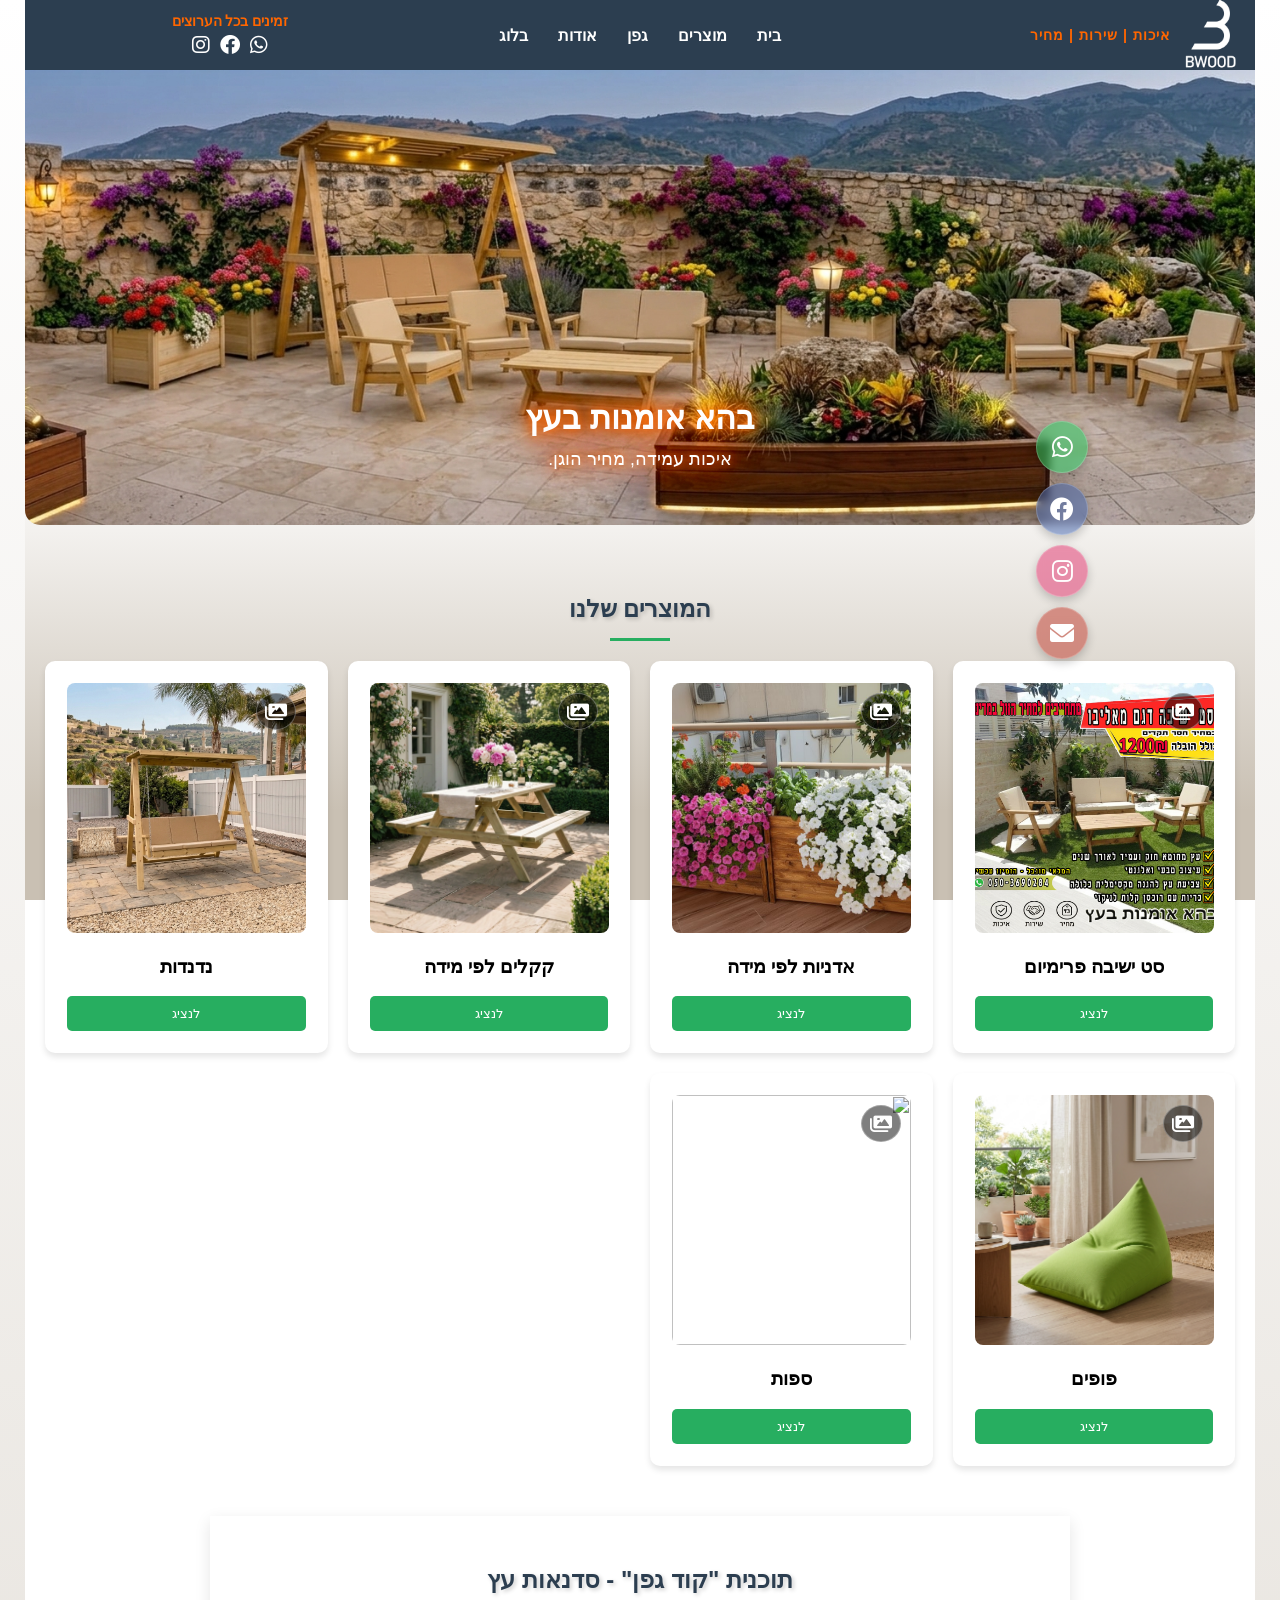
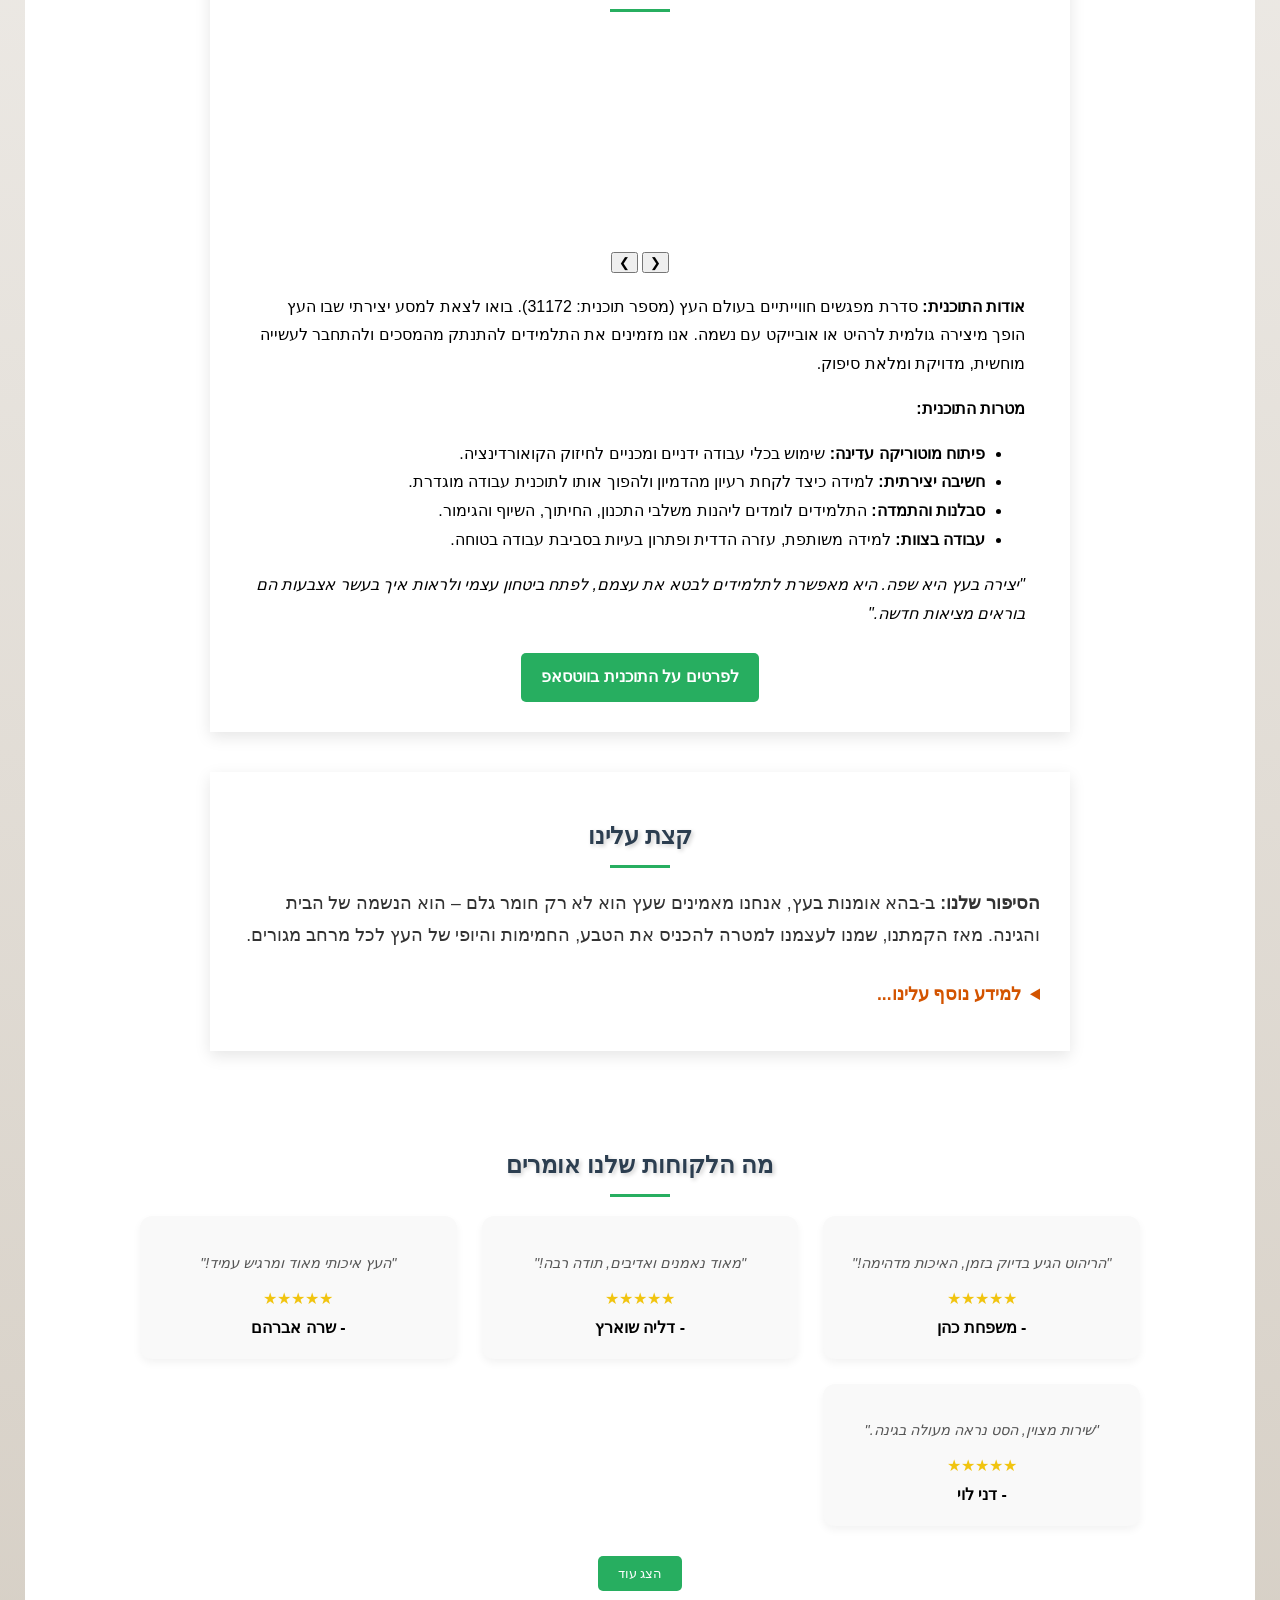
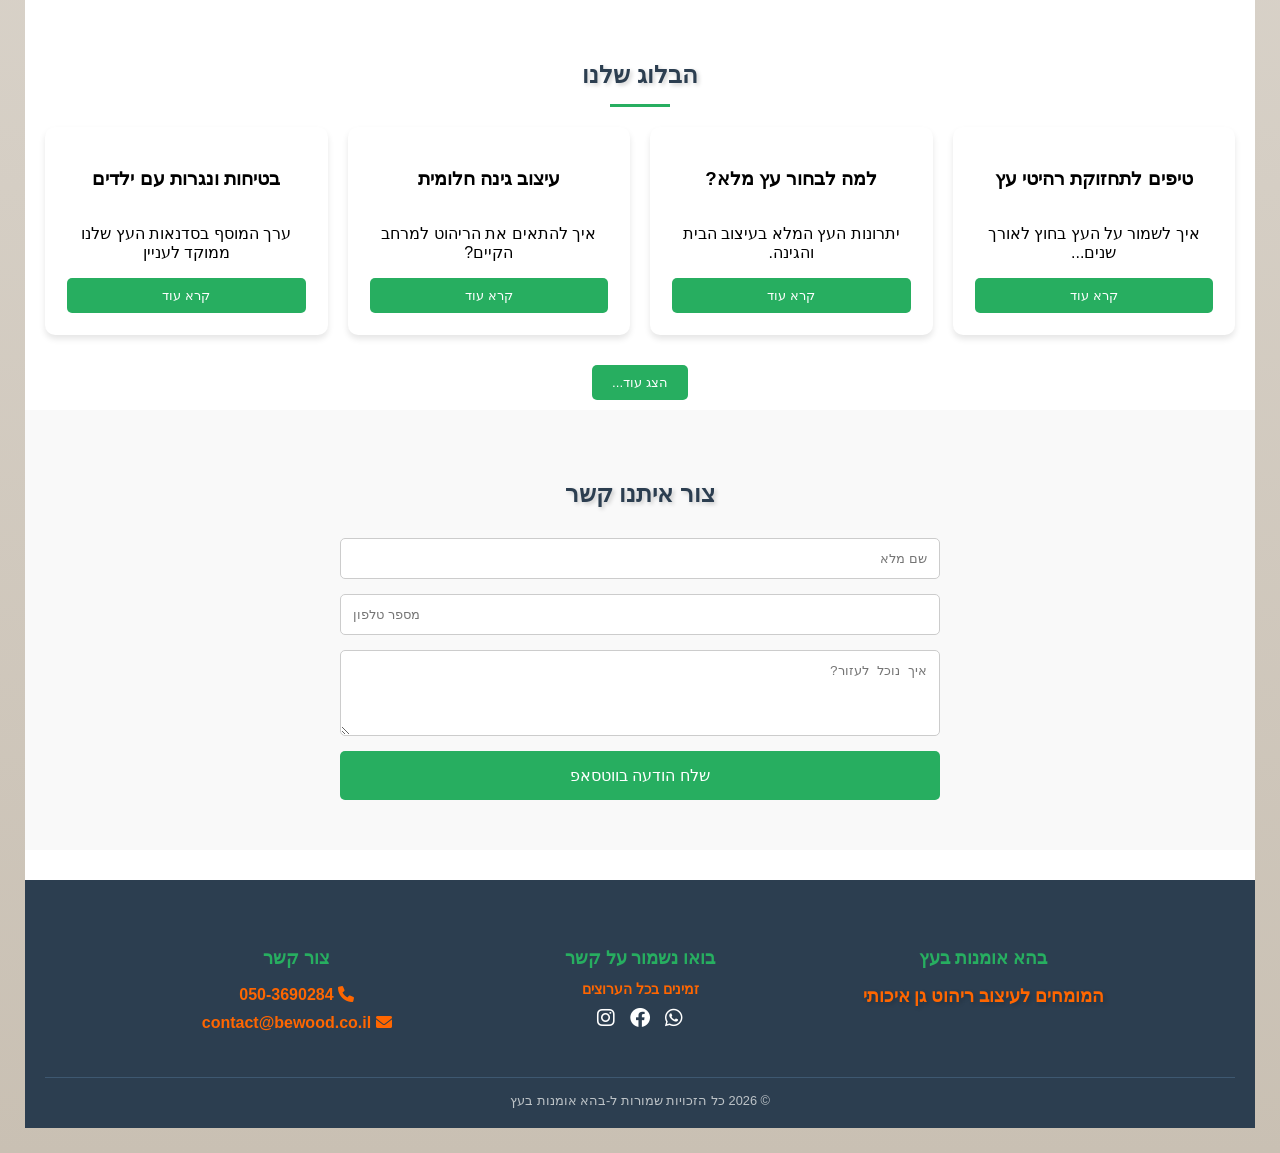
==== commit b5269313: "Add files via upload" ====
--- a/index.html
+++ b/index.html
@@ -478,7 +478,6 @@
     };
 });
 </script>
-
 <script>
 const products = [
   {
@@ -505,29 +504,28 @@
     price: 0,
     images: ["images/m1.jpg", "images/m2.jpg", "images/m3.jpg", "images/m4.jpg"]
   },
- {
+  {
     id: 5,
     name: "פופים",
     price: 0,
     images: [
-      "images/hk1.png", 
-      "images/hk2.png"  , 
-      "images/hk3.png", 
-      "images/hk4.png", 
-      "images/hk5.png",
-      "images/hk6.png", 
-      "images/hk7.png", 
-      "images/hk8.png", 
-      "images/hk9.png", 
-      "images/hk10.png", 
-      "images/hk11.png", 
-      "images/hk12.png", 
-      "images/hk13.png", 
-      "images/hk14.png"   
+      "images/hk1.png", "images/hk2.png", "images/hk3.png", "images/hk4.png", "images/hk5.png",
+      "images/hk6.png", "images/hk7.png", "images/hk8.png", "images/hk9.png", "images/hk10.png",
+      "images/hk11.png", "images/hk12.png", "images/hk13.png", "images/hk14.png"
+    ]
+  },
+  {
+    id: 6,
+    name: "ספות",
+    price: 0,
+    images: [
+      "images/sp1.png", "images/sp2.png", "images/sp3.png", "images/sp4.png", "images/sp5.png",
+      "images/sp6.png", "images/sp7.png", "images/sp8.png", "images/sp9.png", "images/sp10.png",
+      "images/sp11.png", "images/sp12.png", "images/sp13.png", "images/sp14.png", "images/sp15.png"
     ]
   }
-
 ];
+
 
 const grid = document.querySelector('#shop .product-grid');
 const lightbox = document.getElementById('lightbox');
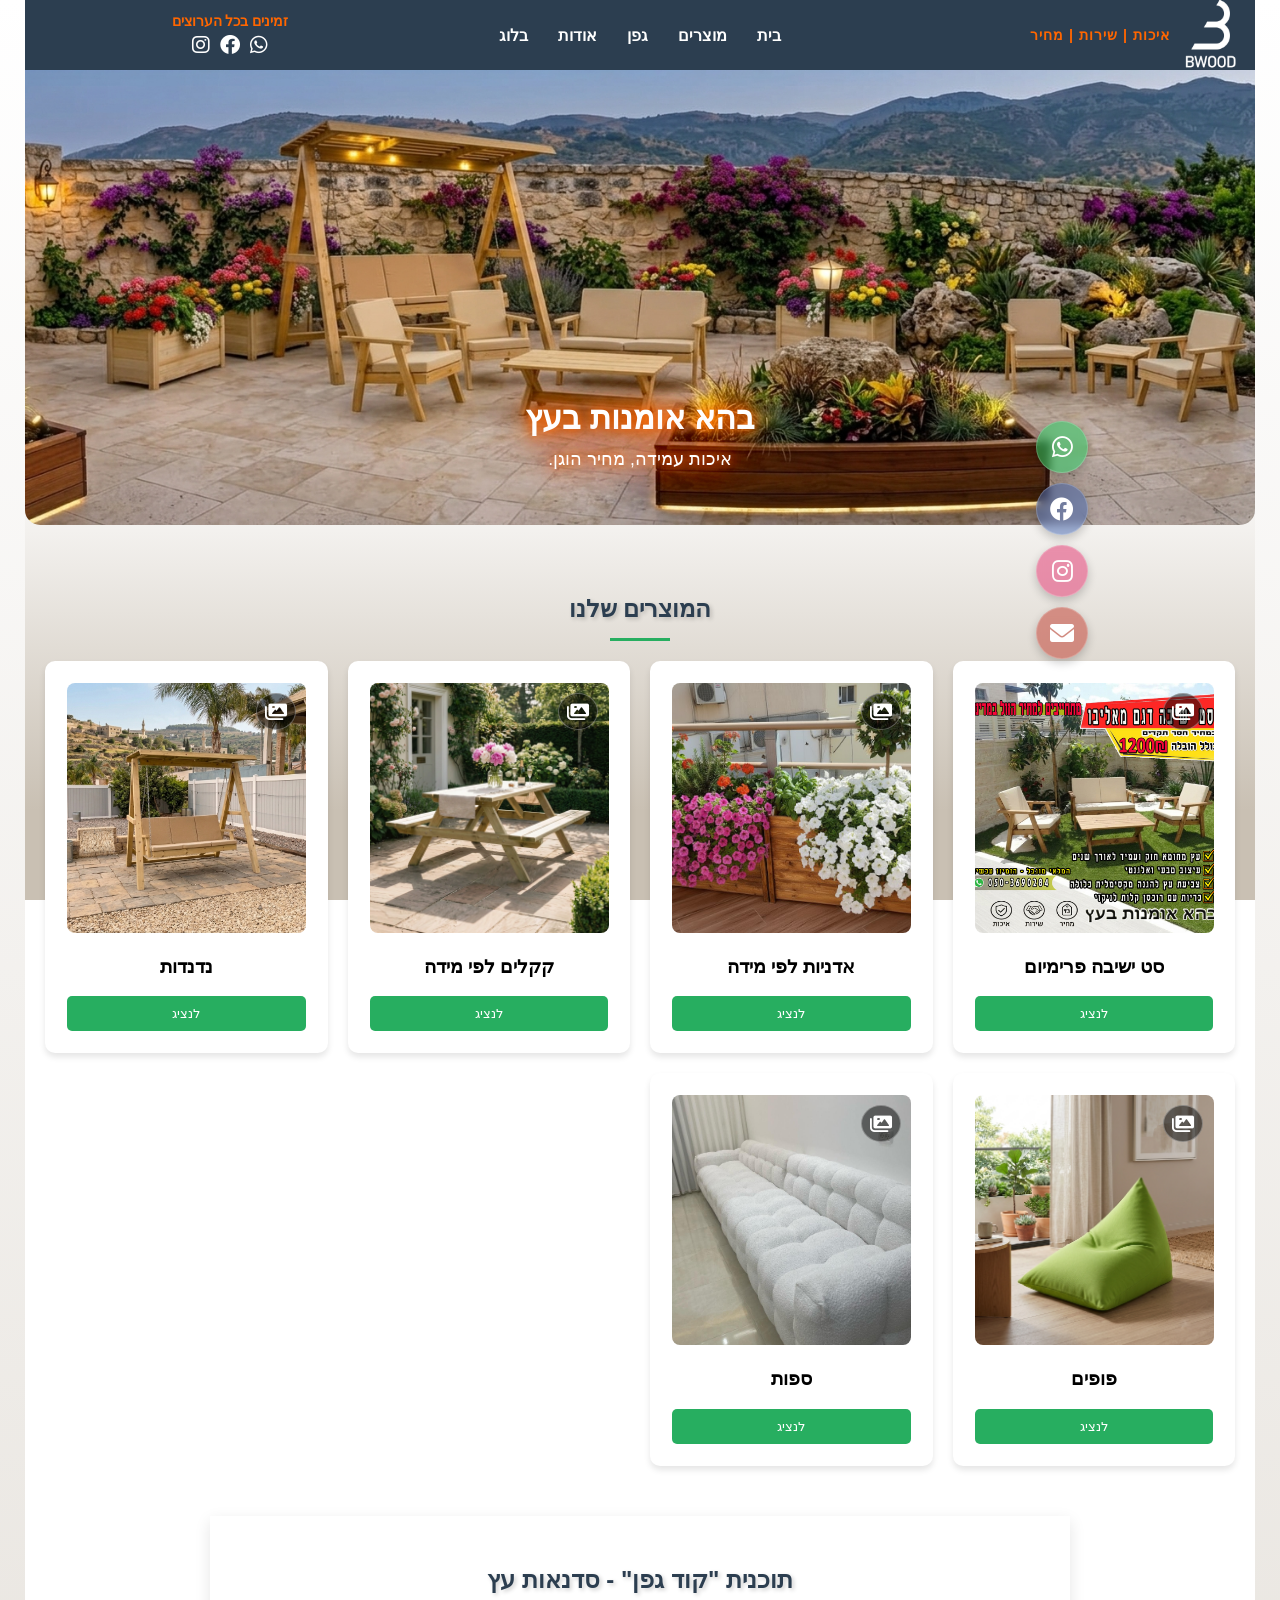
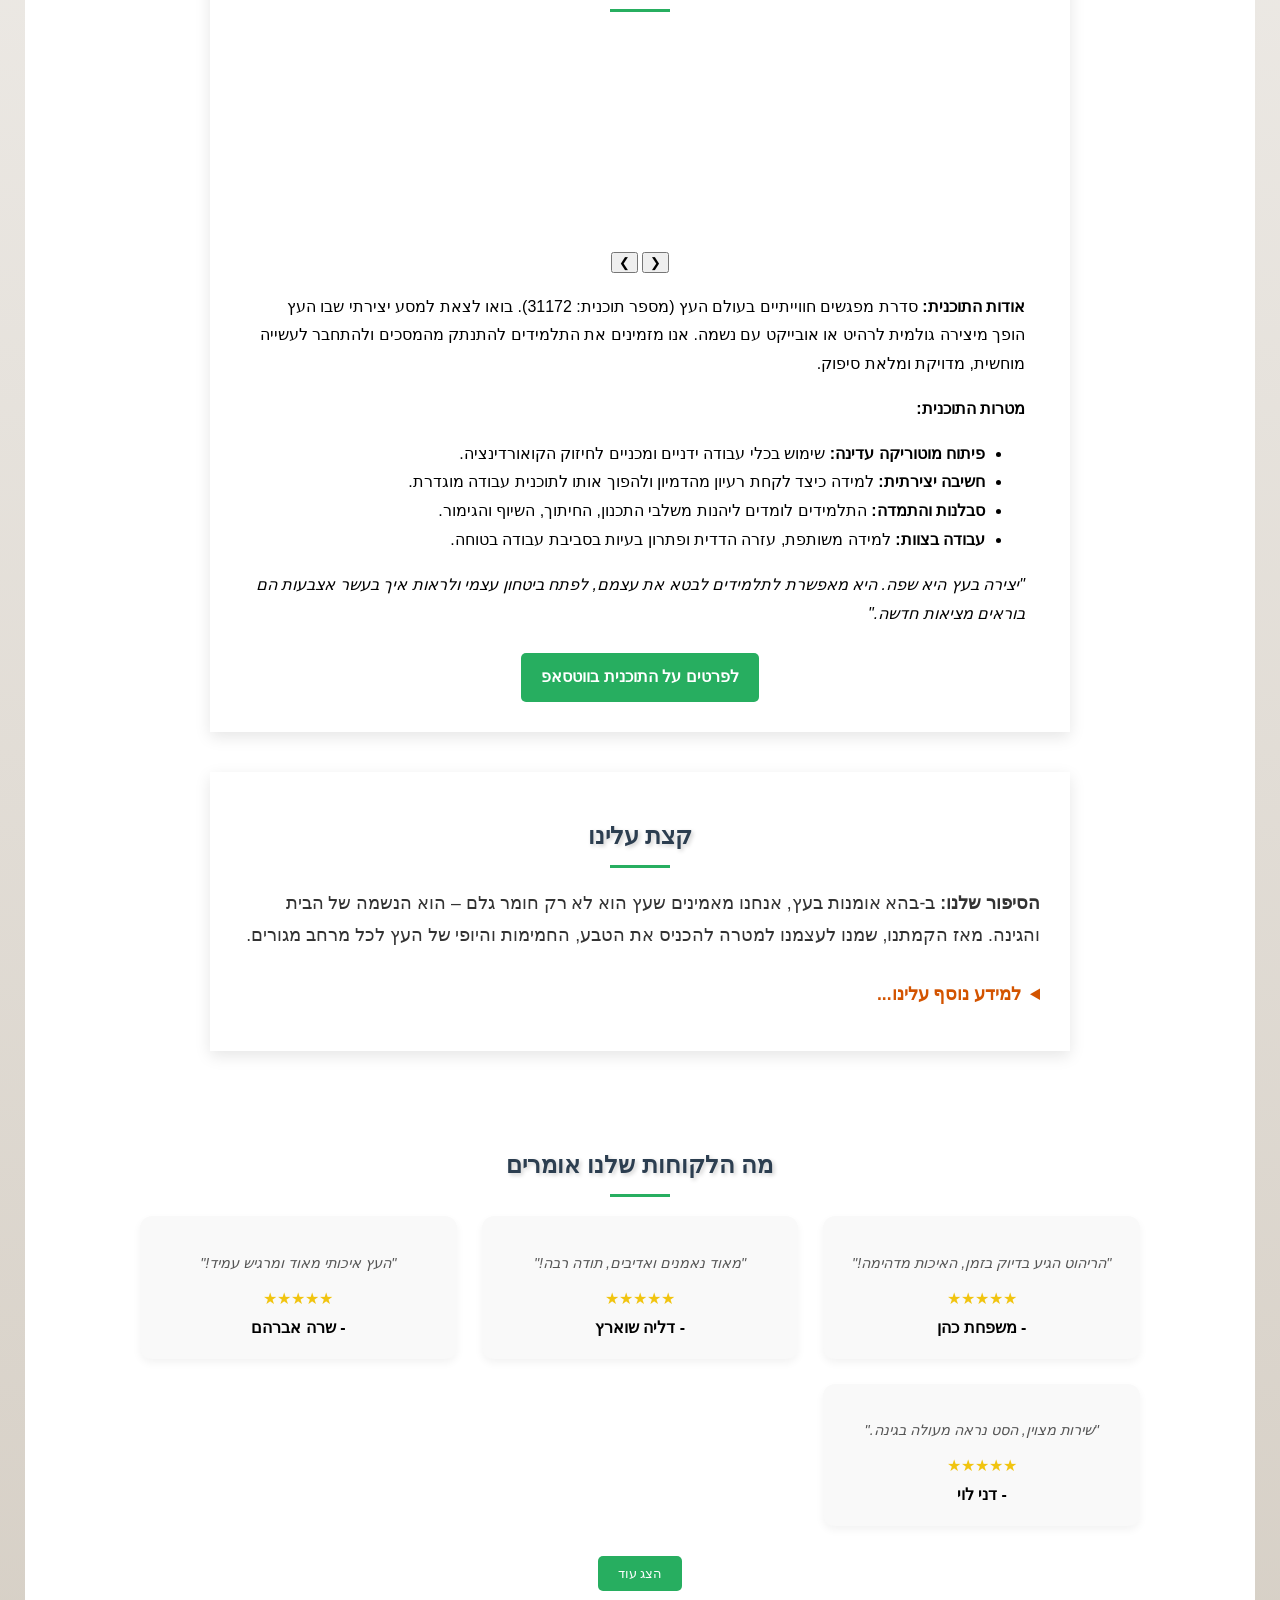
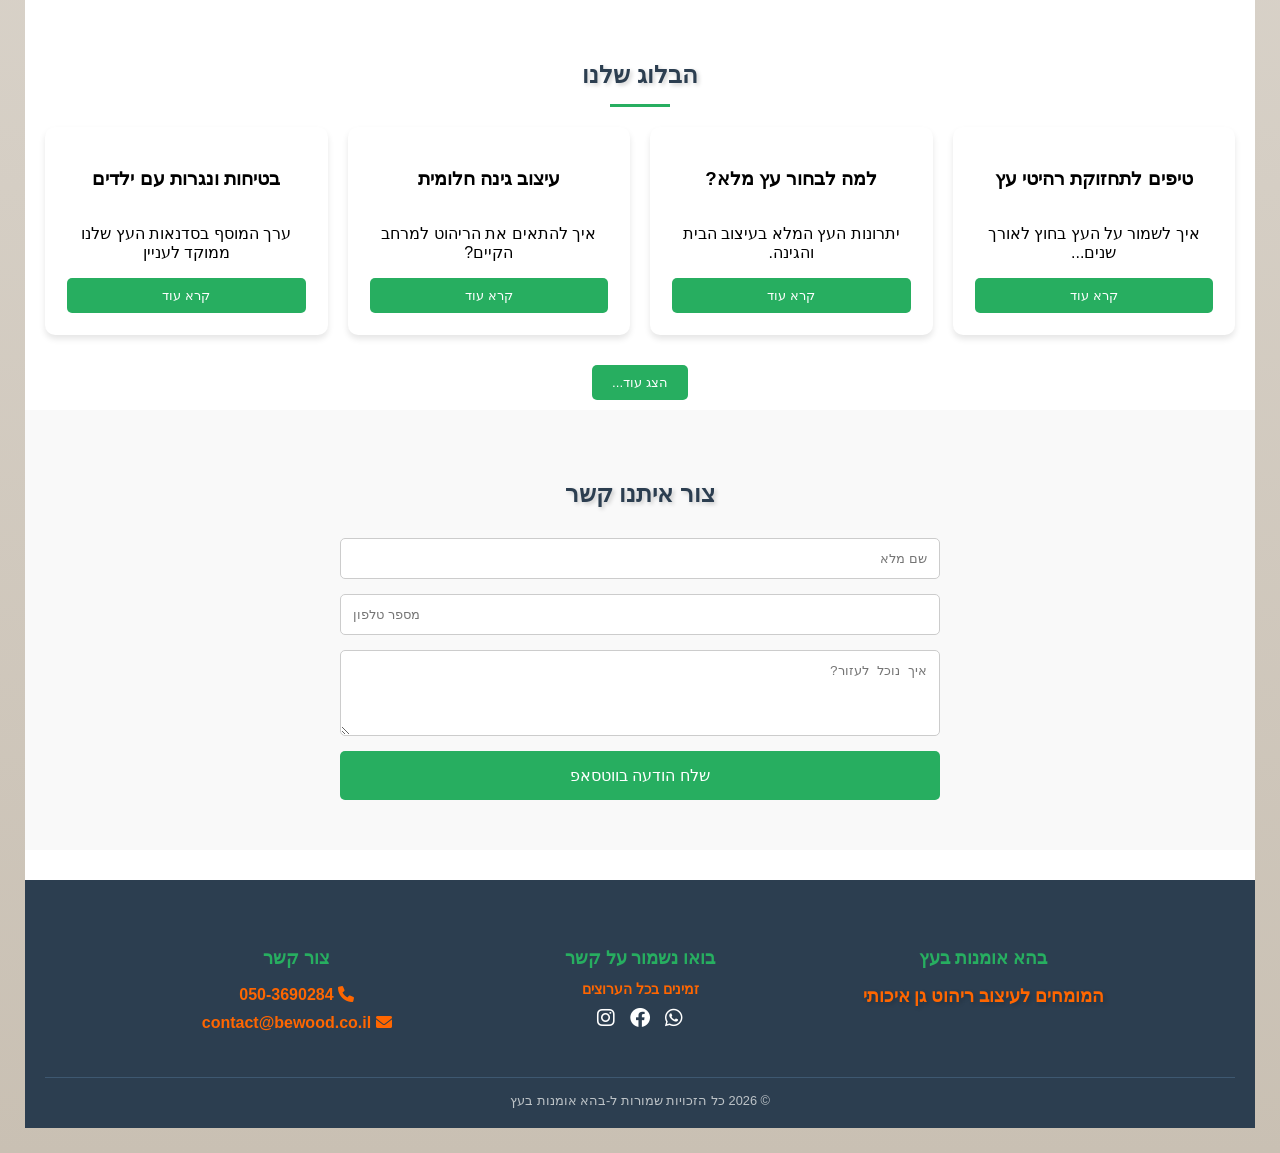
==== commit 91460c4d: "Add files via upload" ====
--- a/index.html
+++ b/index.html
@@ -116,9 +116,9 @@
             <span class="social-text">זמינים בכל הערוצים</span>
             <div class="social-icons">
                 <a href="https://wa.me/972503690284" target="_blank"><i class="fab fa-whatsapp"></i></a>
-<a href="https://www.facebook.com/Bwoodwork" target="_blank" rel="noopener noreferrer">
+<a href="https://www.facebook.com/bewood.co.il" target="_blank" rel="noopener noreferrer">
     <i class="fab fa-facebook"></i>
-</a>                <a href="https://www.instagram.com/be.woodart/" target="_blank"><i class="fab fa-instagram"></i></a>
+</a>                <a href="https://www.instagram.com/bwood.art/" target="_blank"><i class="fab fa-instagram"></i></a>
             </div>
         </div>
     </div>
@@ -132,8 +132,8 @@
             <span class="contact-label">צרו קשר:</span>
             <div class="mobile-social-icons">
                 <a href="https://wa.me/972503690284" target="_blank"><i class="fab fa-whatsapp"></i></a>
-                <a href="https://www.facebook.com/Bwoodwork?locale=he_IL" target="_blank"><i class="fab fa-facebook"></i></a>
-                <a href="https://www.instagram.com/be.woodart/" target="_blank"><i class="fab fa-instagram"></i></a>
+                <a href="https://www.facebook.com/bewood.co.il" target="_blank"><i class="fab fa-facebook"></i></a>
+                <a href="https://www.instagram.com/bwood.art/" target="_blank"><i class="fab fa-instagram"></i></a>
             </div>
         </div>
     </div>
@@ -434,8 +434,8 @@
                 <span class="social-text">זמינים בכל הערוצים</span>
                 <div class="social-icons">
                     <a href="https://wa.me/972503690284" target="_blank"><i class="fab fa-whatsapp"></i></a>
-                    <a href="https://www.facebook.com/Bwoodwork?locale=he_IL" target="_blank"><i class="fab fa-facebook"></i></a>
-                    <a href="https://www.instagram.com/be.woodart/" target="_blank"><i class="fab fa-instagram"></i></a>
+                    <a href="https://www.facebook.com/bewood.co.il" target="_blank"><i class="fab fa-facebook"></i></a>
+                    <a href="https://www.instagram.com/bwood.art/" target="_blank"><i class="fab fa-instagram"></i></a>
                 </div>
             </div>
         </div>
@@ -705,8 +705,8 @@
 </script>
 <div class="social-side-bar">
     <a href="https://wa.me/972503690284" class="social-btn whatsapp" target="_blank"><i class="fab fa-whatsapp"></i></a>
-    <a href="https://www.facebook.com/Bwoodwork" class="social-btn facebook" target="_blank"><i class="fab fa-facebook"></i></a>
-    <a href="https://www.instagram.com/be.woodart/" class="social-btn instagram" target="_blank"><i class="fab fa-instagram"></i></a>
+    <a href="https://www.facebook.com/bewood.co.il" class="social-btn facebook" target="_blank"><i class="fab fa-facebook"></i></a>
+    <a href="https://www.instagram.com/bwood.art/" class="social-btn instagram" target="_blank"><i class="fab fa-instagram"></i></a>
     <a href="mailto:contact@bewood.co.il" class="social-btn email"><i class="fas fa-envelope"></i></a>
 </div></body>
 </html>
